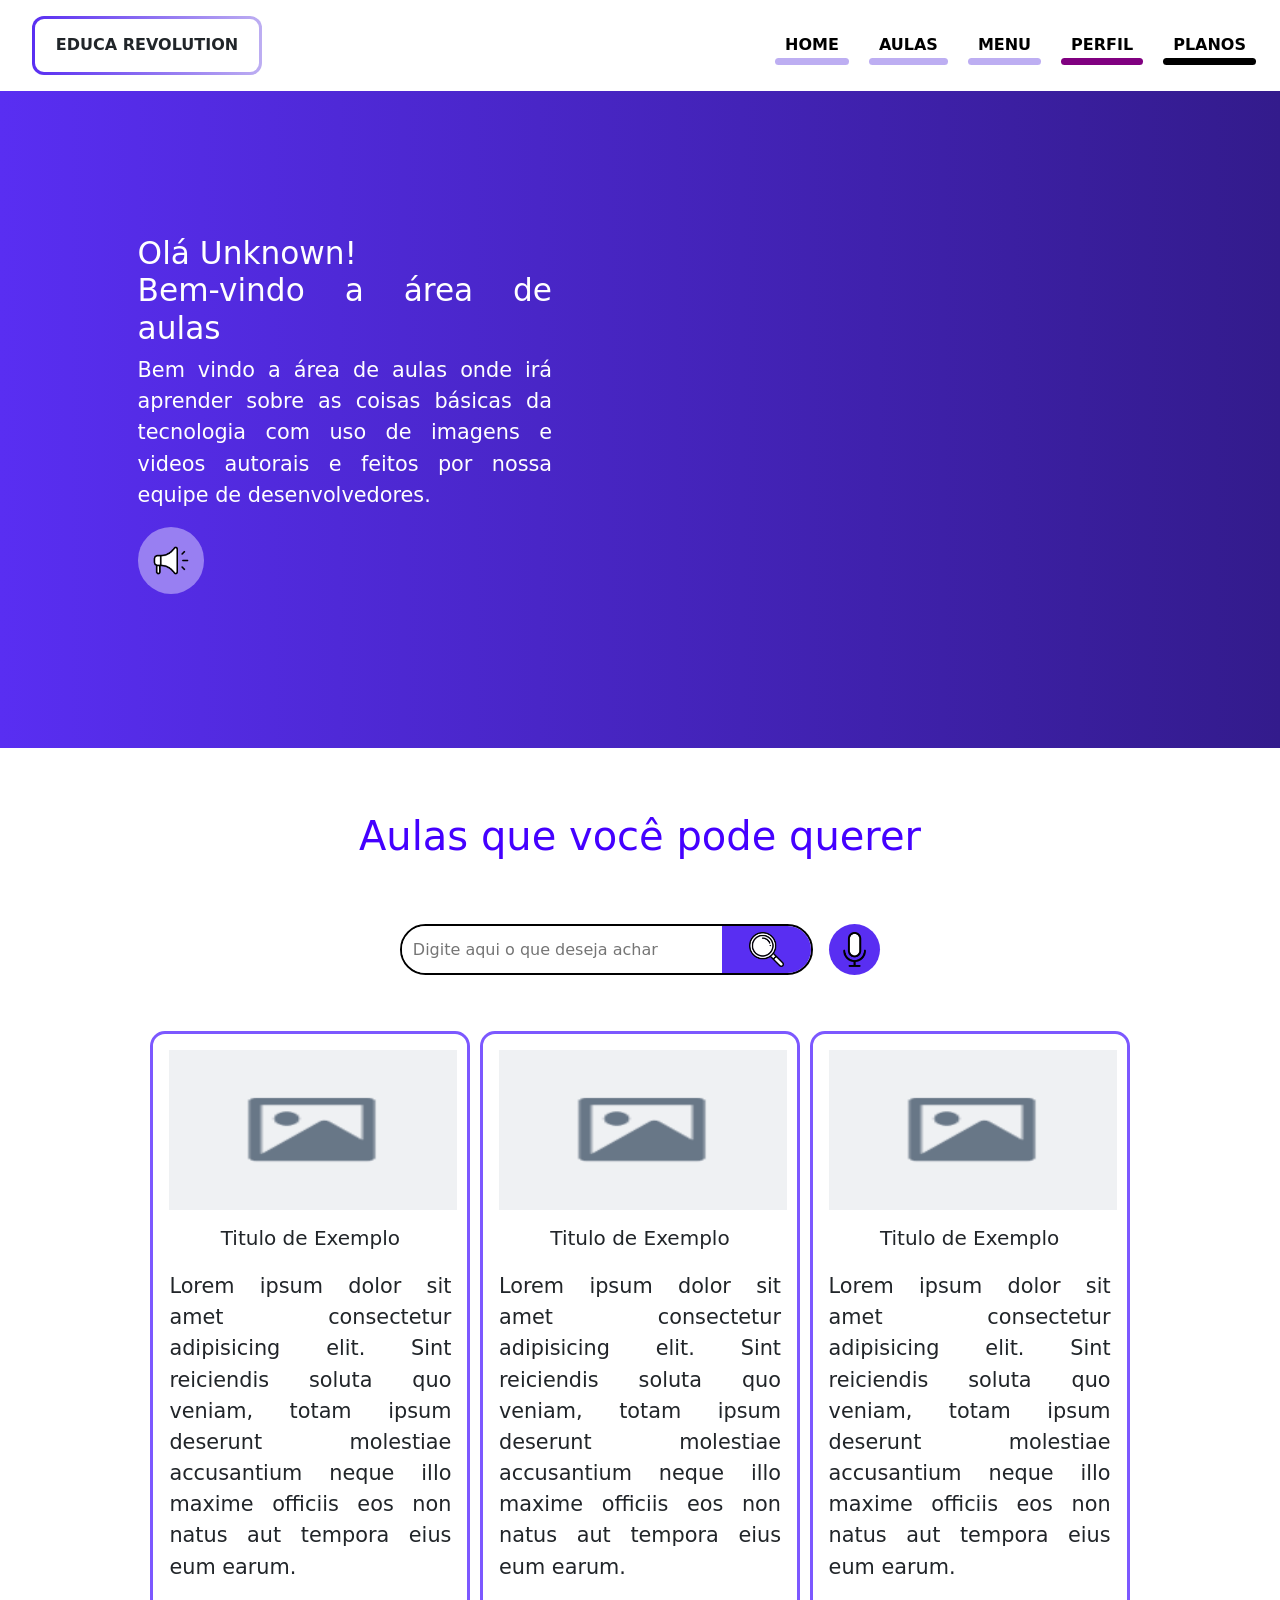
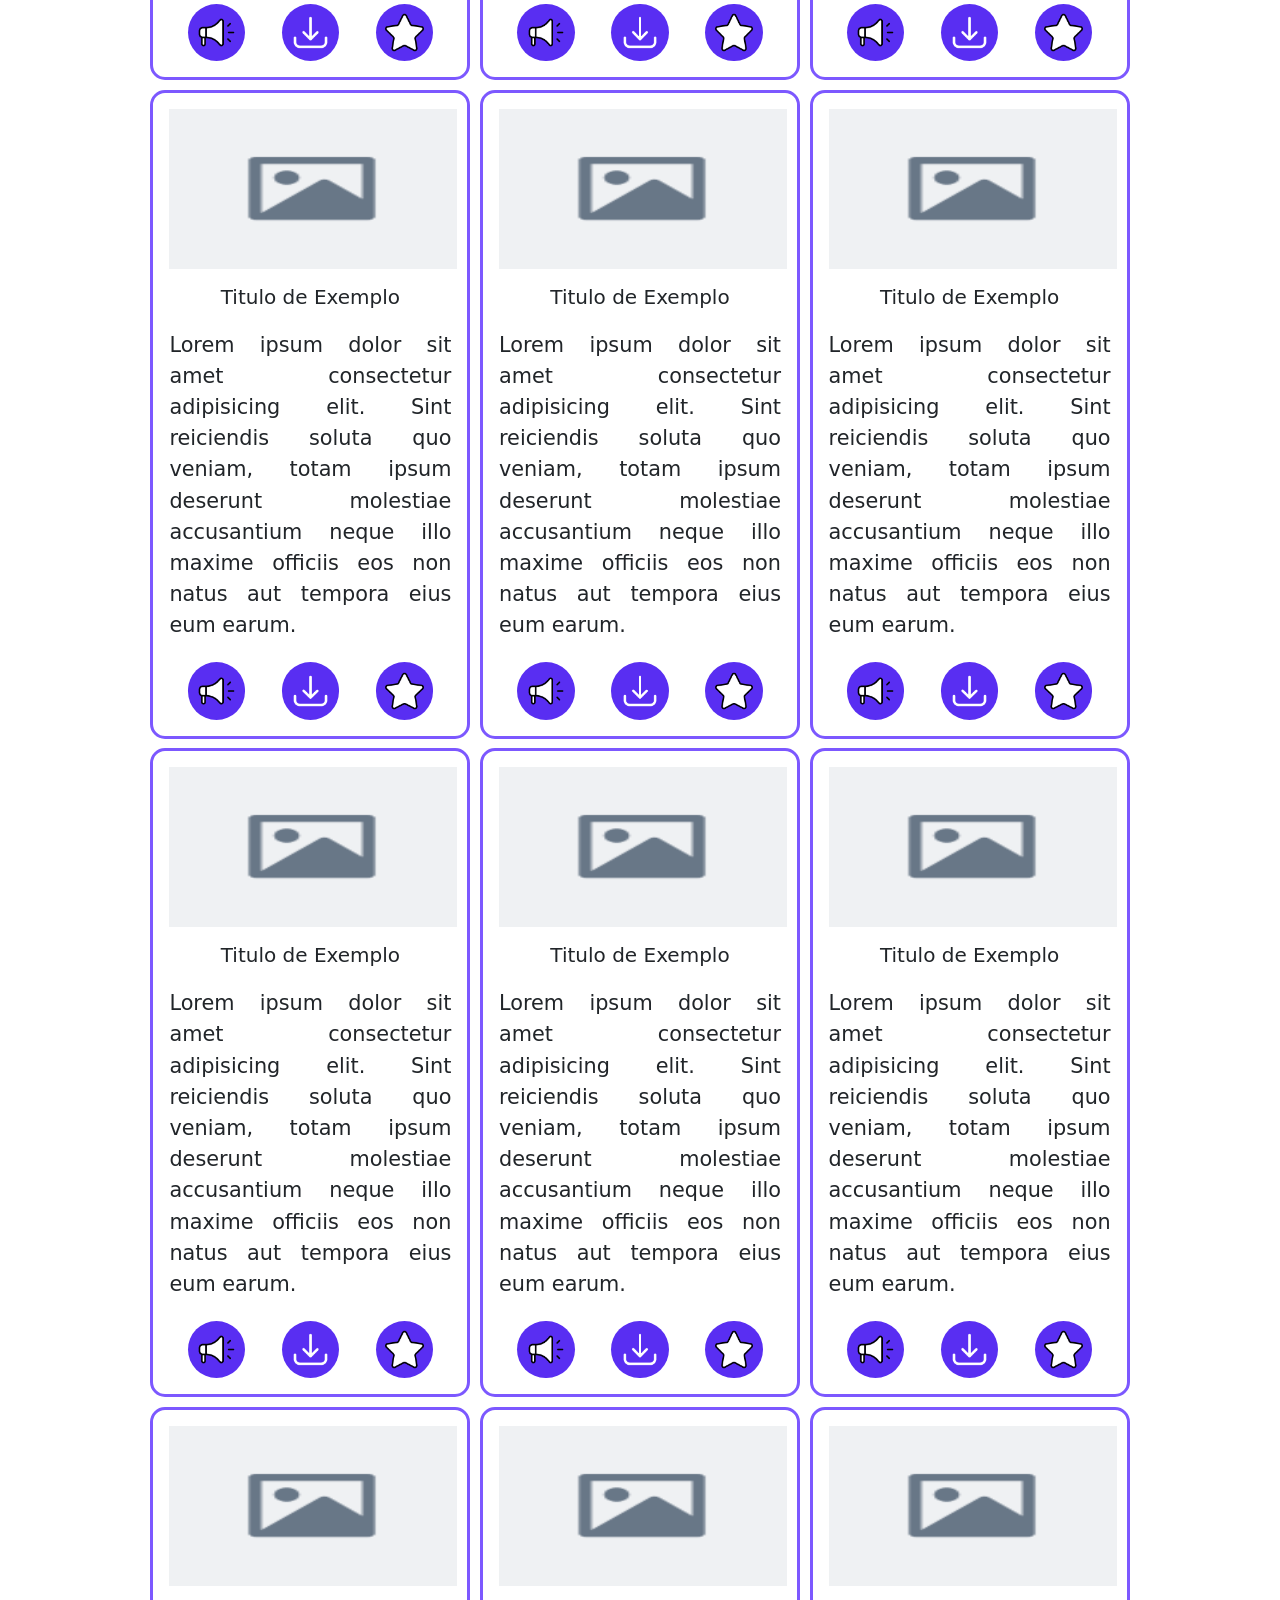
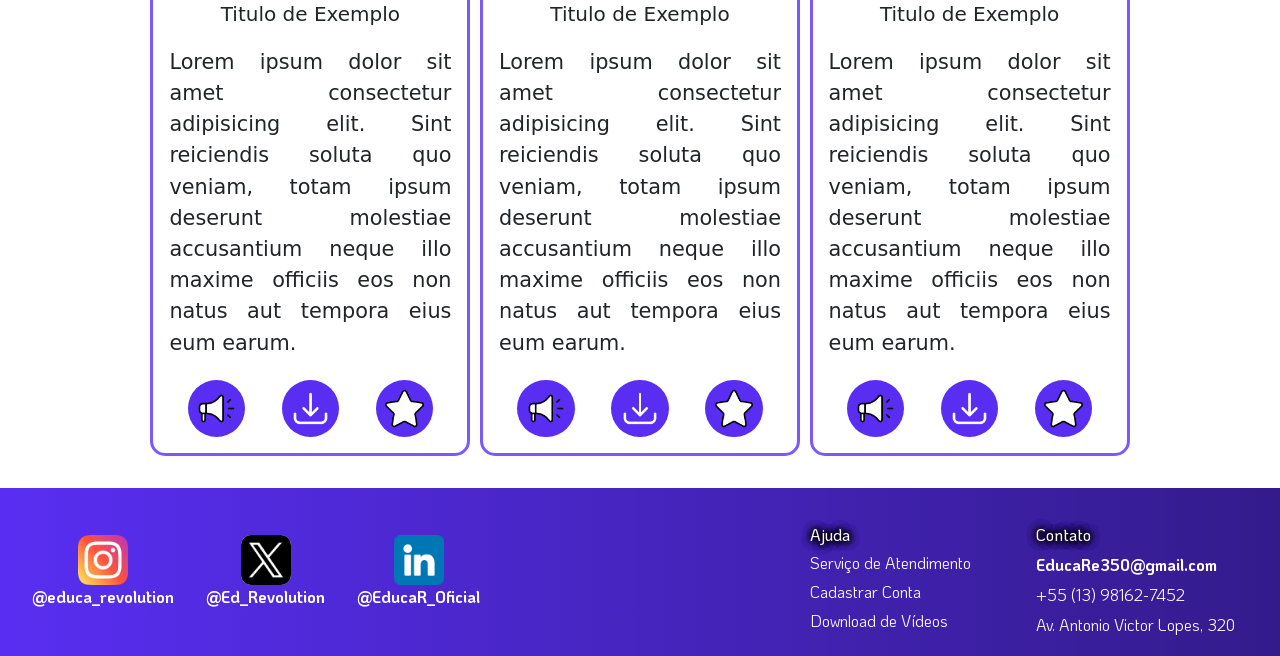
==== aulas.html @ 0fc119b5 "Add files via upload" ====
<!DOCTYPE html>
<html lang="pt-br">
<head>
    <meta charset="UTF-8">
    <meta name="viewport" content="width=device-width, initial-scale=1.0">
    <title>Aulas</title>
    <link rel="stylesheet" href="css/aulas.css">
    <link href="https://cdn.jsdelivr.net/npm/bootstrap@5.3.3/dist/css/bootstrap.min.css" rel="stylesheet" integrity="sha384-QWTKZyjpPEjISv5WaRU9OFeRpok6YctnYmDr5pNlyT2bRjXh0JMhjY6hW+ALEwIH" crossorigin="anonymous">
</head>
<body>

    <!-- barra de navegação do site -->
    <nav class="navbar">
        
        <div class="logo">
            EDUCA REVOLUTION
        </div>

        <ul class="nav-links mx-4">
            <li><a href="home.html" class="nav-item">HOME</a></li>
            <li><a href="aulas.html" class="nav-item">AULAS</a></li>
            <li><a href="menu.html" class="nav-item">MENU</a></li>
            <li><a href="perfil.html" class="nav-item special">PERFIL</a></li>
            <li><a href="premium.html" class="nav-item premium">PLANOS</a></li>
        </ul>

    </nav>
    <!-- fim -->


    <main>
        
        <article class="container">
            <div class="container__text">
                <h1>Olá <span id="user_id">Unknown!</span> <br>Bem-vindo a área de aulas</h1>
                <p>Bem vindo a área de aulas onde irá aprender sobre as coisas básicas da tecnologia com uso de imagens e videos autorais e feitos por nossa equipe de desenvolvedores. </p>
                <div class="audio-player"><img class="audio-player__image" src="imagens/megaphone-icone.png" alt=""></div>
            </div>
        </article>

        
        <h1 class="main__title">Aulas que você pode querer</h1>
        
        <div class="search-container">
            
        <div class="main__search">

            <input type="text" class="search__input" placeholder="Digite aqui o que deseja achar">
            <button class="btn__input-search"><img class="input__image" src="imagens/lupa-icone.png"></button>    
        </div>

        <button class="btn__input-talk"><img class="input__image" src="imagens/microfone-icone.png"></button>


        </div>



        <div class="aulas">
            <div class="aulas__grid">

                <img class="grid__img"src="imagens/placeholder.png">

                <h5 class="grid__title">Titulo de Exemplo</h5>

                <div class="grid__text">

                    Lorem ipsum dolor sit amet consectetur adipisicing elit. Sint reiciendis soluta quo veniam, totam ipsum deserunt molestiae accusantium neque illo maxime officiis eos non natus aut tempora eius eum earum.
                
                </div>  

                <div class="grid__buttons">
                    <a class="buttons__anchor"><img class="buttons__icon" src="imagens/megaphone-icone.png"></a>
                    <a class="buttons__anchor"><img class="buttons__icon" src="imagens/download-icon.png"></a>
                    <a class="buttons__anchor"><img class="buttons__icon"src="imagens/estrela-icone.png"></a>
                </div>

            </div>

            <div class="aulas__grid">

                <img class="grid__img"src="imagens/placeholder.png">

                <h5 class="grid__title">Titulo de Exemplo</h5>

                <div class="grid__text">

                    Lorem ipsum dolor sit amet consectetur adipisicing elit. Sint reiciendis soluta quo veniam, totam ipsum deserunt molestiae accusantium neque illo maxime officiis eos non natus aut tempora eius eum earum.
                
                </div>  

                <div class="grid__buttons">
                    <a class="buttons__anchor"><img class="buttons__icon" src="imagens/megaphone-icone.png"></a>
                    <a class="buttons__anchor"><img class="buttons__icon" src="imagens/download-icon.png"></a>
                    <a class="buttons__anchor"><img class="buttons__icon"src="imagens/estrela-icone.png"></a>
                </div>

            </div>

            <div class="aulas__grid">

                <img class="grid__img"src="imagens/placeholder.png">

                <h5 class="grid__title">Titulo de Exemplo</h5>

                <div class="grid__text">

                    Lorem ipsum dolor sit amet consectetur adipisicing elit. Sint reiciendis soluta quo veniam, totam ipsum deserunt molestiae accusantium neque illo maxime officiis eos non natus aut tempora eius eum earum.

                </div>  

                <div class="grid__buttons">
                    <a class="buttons__anchor"><img class="buttons__icon" src="imagens/megaphone-icone.png"></a>
                    <a class="buttons__anchor"><img class="buttons__icon" src="imagens/download-icon.png"></a>
                    <a class="buttons__anchor"><img class="buttons__icon"src="imagens/estrela-icone.png"></a>
                </div>

            </div>

            <div class="aulas__grid">

                <img class="grid__img"src="imagens/placeholder.png">

                <h5 class="grid__title">Titulo de Exemplo</h5>

                <div class="grid__text">

                    Lorem ipsum dolor sit amet consectetur adipisicing elit. Sint reiciendis soluta quo veniam, totam ipsum deserunt molestiae accusantium neque illo maxime officiis eos non natus aut tempora eius eum earum.

                </div>  

                <div class="grid__buttons">
                    <a class="buttons__anchor"><img class="buttons__icon" src="imagens/megaphone-icone.png"></a>
                    <a class="buttons__anchor"><img class="buttons__icon" src="imagens/download-icon.png"></a>
                    <a class="buttons__anchor"><img class="buttons__icon"src="imagens/estrela-icone.png"></a>
                </div>

            </div>

            <div class="aulas__grid">

                <img class="grid__img"src="imagens/placeholder.png">

                <h5 class="grid__title">Titulo de Exemplo</h5>

                <div class="grid__text">

                    Lorem ipsum dolor sit amet consectetur adipisicing elit. Sint reiciendis soluta quo veniam, totam ipsum deserunt molestiae accusantium neque illo maxime officiis eos non natus aut tempora eius eum earum.

                </div>  

                <div class="grid__buttons">
                    <a class="buttons__anchor"><img class="buttons__icon" src="imagens/megaphone-icone.png"></a>
                    <a class="buttons__anchor"><img class="buttons__icon" src="imagens/download-icon.png"></a>
                    <a class="buttons__anchor"><img class="buttons__icon"src="imagens/estrela-icone.png"></a>
                </div>

            </div>

            <div class="aulas__grid">

                <img class="grid__img"src="imagens/placeholder.png">

                <h5 class="grid__title">Titulo de Exemplo</h5>

                <div class="grid__text">

                    Lorem ipsum dolor sit amet consectetur adipisicing elit. Sint reiciendis soluta quo veniam, totam ipsum deserunt molestiae accusantium neque illo maxime officiis eos non natus aut tempora eius eum earum.

                </div>  

                <div class="grid__buttons">
                    <a class="buttons__anchor"><img class="buttons__icon" src="imagens/megaphone-icone.png"></a>
                    <a class="buttons__anchor"><img class="buttons__icon" src="imagens/download-icon.png"></a>
                    <a class="buttons__anchor"><img class="buttons__icon"src="imagens/estrela-icone.png"></a>
                </div>

            </div>

            <div class="aulas__grid">

                <img class="grid__img"src="imagens/placeholder.png">

                <h5 class="grid__title">Titulo de Exemplo</h5>

                <div class="grid__text">

                    Lorem ipsum dolor sit amet consectetur adipisicing elit. Sint reiciendis soluta quo veniam, totam ipsum deserunt molestiae accusantium neque illo maxime officiis eos non natus aut tempora eius eum earum.

                </div>  

                <div class="grid__buttons">
                    <a class="buttons__anchor"><img class="buttons__icon" src="imagens/megaphone-icone.png"></a>
                    <a class="buttons__anchor"><img class="buttons__icon" src="imagens/download-icon.png"></a>
                    <a class="buttons__anchor"><img class="buttons__icon"src="imagens/estrela-icone.png"></a>
                </div>

            </div>

            <div class="aulas__grid">

                <img class="grid__img"src="imagens/placeholder.png">

                <h5 class="grid__title">Titulo de Exemplo</h5>

                <div class="grid__text">

                    Lorem ipsum dolor sit amet consectetur adipisicing elit. Sint reiciendis soluta quo veniam, totam ipsum deserunt molestiae accusantium neque illo maxime officiis eos non natus aut tempora eius eum earum.
                    
                </div>  

                <div class="grid__buttons">
                    <a class="buttons__anchor"><img class="buttons__icon" src="imagens/megaphone-icone.png"></a>
                    <a class="buttons__anchor"><img class="buttons__icon" src="imagens/download-icon.png"></a>
                    <a class="buttons__anchor"><img class="buttons__icon"src="imagens/estrela-icone.png"></a>
                </div>

            </div>

            <div class="aulas__grid">

                <img class="grid__img"src="imagens/placeholder.png">

                <h5 class="grid__title">Titulo de Exemplo</h5>

                <div class="grid__text">

                    Lorem ipsum dolor sit amet consectetur adipisicing elit. Sint reiciendis soluta quo veniam, totam ipsum deserunt molestiae accusantium neque illo maxime officiis eos non natus aut tempora eius eum earum.

                </div>  

                <div class="grid__buttons">
                    <a class="buttons__anchor"><img class="buttons__icon" src="imagens/megaphone-icone.png"></a>
                    <a class="buttons__anchor"><img class="buttons__icon" src="imagens/download-icon.png"></a>
                    <a class="buttons__anchor"><img class="buttons__icon"src="imagens/estrela-icone.png"></a>
                </div>

            </div>

            <div class="aulas__grid">

                <img class="grid__img"src="imagens/placeholder.png">

                <h5 class="grid__title">Titulo de Exemplo</h5>

                <div class="grid__text">

                    Lorem ipsum dolor sit amet consectetur adipisicing elit. Sint reiciendis soluta quo veniam, totam ipsum deserunt molestiae accusantium neque illo maxime officiis eos non natus aut tempora eius eum earum.

                </div>  

                <div class="grid__buttons">
                    <a class="buttons__anchor"><img class="buttons__icon" src="imagens/megaphone-icone.png"></a>
                    <a class="buttons__anchor"><img class="buttons__icon" src="imagens/download-icon.png"></a>
                    <a class="buttons__anchor"><img class="buttons__icon"src="imagens/estrela-icone.png"></a>
                </div>

            </div>

            <div class="aulas__grid">

                <img class="grid__img"src="imagens/placeholder.png">

                <h5 class="grid__title">Titulo de Exemplo</h5>

                <div class="grid__text">

                    Lorem ipsum dolor sit amet consectetur adipisicing elit. Sint reiciendis soluta quo veniam, totam ipsum deserunt molestiae accusantium neque illo maxime officiis eos non natus aut tempora eius eum earum.

                </div>  

                <div class="grid__buttons">
                    <a class="buttons__anchor"><img class="buttons__icon" src="imagens/megaphone-icone.png"></a>
                    <a class="buttons__anchor"><img class="buttons__icon" src="imagens/download-icon.png"></a>
                    <a class="buttons__anchor"><img class="buttons__icon"src="imagens/estrela-icone.png"></a>
                </div>

            </div>

            <div class="aulas__grid">
                <img class="grid__img"src="imagens/placeholder.png">
                
                <h5 class="grid__title">Titulo de Exemplo</h5>

                <div class="grid__text">

                    Lorem ipsum dolor sit amet consectetur adipisicing elit. Sint reiciendis soluta quo veniam, totam ipsum deserunt molestiae accusantium neque illo maxime officiis eos non natus aut tempora eius eum earum.

                </div>  

                <div class="grid__buttons">
                    <a class="buttons__anchor"><img class="buttons__icon" src="imagens/megaphone-icone.png"></a>
                    <a class="buttons__anchor"><img class="buttons__icon" src="imagens/download-icon.png"></a>
                    <a class="buttons__anchor"><img class="buttons__icon"src="imagens/estrela-icone.png"></a>
                </div>

            </div>

        </div>


    </main>




    <!-- Rodape -->
    <footer class="text-white"> <!-- Caixa Roxa - Container -->


        <address class="m-0"> <!-- Tag para endereços e contatos, usada para enquadramento -->
        
        <div class="d-flex flex-row">

            <!-- Icone do instagram -->
            <div class="d-flex align-items-center flex-column alignment-icons">

                <a href="#" class="d-flex align-items-center flex-column link-icons">
                <img class="icon" src="imagens/instagram-icone.png">   
                <p class="text-white fw-bold" style="font-size: 1,23em;">@educa_revolution</p>
                </a>

            </div>

            <!-- Icone do Twitter -->
            <div class="d-flex align-items-center flex-column alignment-icons">

                <a href="#" class="d-flex align-items-center flex-column link-icons">
                    <img class="icon x" src="imagens/twitter-icone.png">
                    <p class="text-white fw-bold" style="font-size: 1,23rem;">@Ed_Revolution</p>
                </a>

            </div>

            <!-- Icone do LinkedIn -->
            <div class="d-flex align-items-center flex-column alignment-icons">
                <a href="#" class="d-flex align-items-center flex-column link-icons">

                    <img class="icon" src="imagens/linkedin-icone.png">
                    <p class="text-white fw-bold" style="font-size: 1,23rem;">@EducaR_Oficial</p>

                </a>
            </div>

        </div>

        <!-- Eleentos da direita -->
        <div class="d-flex flex-row">
            
            <!--Sessão Ajuda-->
            <div class="d-flex flex-column alignment text-nowrap">
                <p style="margin: 1.5%;" class="text-outline text-white">Ajuda</p>
                <a style="margin: 1.5%;" class="link" href="#">Serviço de Atendimento</a>
                <a style="margin: 1.5%;" class="link" href="#">Cadastrar Conta</a>
                <a style="margin: 1.5%;" class="link" href="#">Download de Vídeos</a>
            </div>

            <!-- Sessão Contato -->
            <div class="d-flex flex-column alignment text-nowrap">
                <p style="margin: 1.5%;" class="text-outline text-white">Contato</p>
                <p style="margin: 1.5%;" class="fw-bold">EducaRe350@gmail.com</p>
                <p style="margin: 1.5%;">+55 (13) 98162-7452</p>
                <p style="margin: 1.5%;">Av. Antonio Victor Lopes, 320</p>
            </div>

        </div>


    </address>
    
</footer>
    <script src="https://cdn.jsdelivr.net/npm/bootstrap@5.3.3/dist/js/bootstrap.bundle.min.js" integrity="sha384-YvpcrYf0tY3lHB60NNkmXc5s9fDVZLESaAA55NDzOxhy9GkcIdslK1eN7N6jIeHz" crossorigin="anonymous"></script>
</body>
</html>
---- css/aulas.css ----
@import url('https://fonts.googleapis.com/css2?family=KoHo:ital,wght@0,200;0,300;0,400;0,500;0,600;0,700;1,200;1,300;1,400;1,500;1,600;1,700&display=swap');

/*Fonte KoHo*/
*{
    padding: 0;
    margin: 0;
}

html{
    font-size:16px;
    margin:0;
    padding: 0;
    box-sizing: border-box;
}

/* styles.css */
body {
    font-family: "KoHo";
}

/*organização da NavBar*/
.navbar {
    background-color: white;
}

/*Estrutrura/cor da logo*/
.logo {
    margin: 0.5rem 2rem;
    font-weight: bold;
    padding: 0.9rem 1.3rem;
    border: 3px solid transparent;
    border-radius: 12px;
    background: linear-gradient(white, white) padding-box, linear-gradient(to right, #592EF2, #BDAEF2) border-box;
    position: relative;
    overflow: hidden;
    transition: color 0.3s;
}

/*animação da logo*/
.logo::before {
    content: '';
    position: absolute;
    top: 0;
    left: 0;
    width: 100%;
    height: 100%;
    background-color: purple;
    z-index: -1;
    transition: transform 0.3s ease-in-out;
    transform-origin: left;
}

/*sensor de houver*/
.logo:hover {
    color: white;
    background: linear-gradient(#592EF2, #9D85F2) padding-box
}

/*Animação/estrutura dos traços em baixo das opções*/
.nav-links {
    list-style: none;
    display: flex;
    gap: 20px;
    margin: 0;
    padding: 0;
}

.nav-item {
    text-decoration: none;
    color: black;
    font-weight: bold;
    padding: 6px 10px;
    border-radius: 10px;
    position: relative;
}

.nav-item::after {
    content: '';
    display: block;
    width: 100%;
    height: 7px;
    border-radius: 5px;
    background-color: #BDAEF2;
    position: absolute;
    bottom: -5px;
    left: 0;
    transition: bottom 0.3s, background-color 0.3s;
}

.nav-item:hover::after {
    bottom: 0;
    background-color: purple;
}

/*Deixa roxo Quando o houver é passado por cima*/
.nav-item.special::after {
    background-color: purple;
}

/*PREMIUM*/
.nav-item.premium::after {
    background-color: black;
}

.nav-item.active {
    color: white;
}

.nav-placeholder{
    display:flex;
    padding: 0 2em;
    width: auto;
    min-height: 7em;
    align-items: center;
    justify-content: space-between;
}

main{
    width: 100%;
    margin:auto;
}

.container{
    min-width: 100%;
    background: linear-gradient(to right, #592EF2, #331B8C);
    color: white;
    padding: 16vh;
}

.container__text{
    text-align: justify;
    margin: 0 10%;
    width: 33%;
    font-size: 1.3rem;
}


.container__text h1{
    width: 100%;
    font-size: 1.5em;
}

.audio-player{
    display: flex;
    justify-content: center;
    align-items: center;
    width: 4rem;
    height: 4rem;
    margin: 0.5em 0;
    padding: 1.6em 1.6em;
    border-radius: 1000px;
    background-color: #987FF2;
}

.audio-player__image{
    width: 2.4rem;
    height: auto;
}


.search-container{
    display: flex;
    justify-content: center;
    align-items: center;
    width: 90%;
    margin: 2.5rem auto;
}

.main__search{
    display: flex;
    justify-content: space-between;
    min-width: 21em;
    max-width: 36em;
    border: 2px solid black;
    border-radius: 100px;
}

.search__input{
    width: 20rem;
    padding: 0.7rem;
    border-radius: 100px;
    text-wrap: nowrap;
    border:0;
}

.search__input:active, .search__input:focus, .search__input:hover, .search__input:empty{
    border: none;
    outline: none;
}

.btn__input-search{
    background-color: #592EF2;
    border: 0;
    border-radius: 0 100px 100px 0;
    padding: 0.3rem 1.7rem;
    color: white;
}

.btn__input-talk{
    background-color: #592EF2;
    border: 0;
    border-radius: 100px;
    padding: 0.5rem;
    margin-left: 1rem;
    color: white;
}

.input__image{
    width:2.2rem;
    height: auto;
}

.main__title{
    text-align: center;
    width: 80%;
    margin: 4rem auto;
    color: #4400ff;

}

.aulas{
    margin: 1em auto;
    width: 80%;
    display: grid;
    grid-template-columns: repeat(3, 0.20fr);
    gap:0.6rem;
    justify-content: center;
    text-align: center;
    padding:1em 0;
}

.aulas__grid{
    border:#7c58ff solid 3.5px;
    border-radius: 15px;
    width:20rem;
    background-color: rgb(255, 255, 255);
    padding: 1em;
    text-align: center;
    /* border:2px red solid; */
}

.grid__img{
    width: 18em;
    max-height: 10em;
}

.grid__title{
    margin:0.8em 0 0;
}

.grid__text{
    margin:1em 0;
    text-align: justify;
    font-size: 1.3rem;
}

.grid__buttons{
    display: flex;
    justify-content: space-around;
}

.buttons__anchor{
    display: flex;
    justify-content: center;
    align-items: center;
    padding: 0.6rem;
    border-radius: 100px;
    background-color: #592EF2;
}

.buttons__icon{
    color: white;
    width: 2.4rem;
}



/* footer */



/*Caixa roxa que engloba os elementos*/
footer { 
    font-family: "KoHo";
    width: auto;
    background: linear-gradient(to right, #592EF2, #331B8C);
    color: white;

}

/*Elemento filho do footer, serve para alinhamento*/
address{
    display:flex;
    align-items: center;
    justify-content: space-between;
    flex-direction: row;
    padding: 1rem;
}

/*alinhamento individual dos ícones*/
.icon{
    width:3.125rem;
    height:3.125rem;
}

/*Sombra do "ajuda" e "Contato" à direita do footer*/
.text-outline{
    font-family: "KoHo";
    font-weight: 500;
    text-shadow: 
        0em 0em 0.5em black,
        -0em 0em 0.5em black,
        0em -0em 0.5em black,
        -0em -0em 0.5em black,
        0 0 0.5em black;
}

/*Função link dos elementos embaixo do "Ajuda"*/
.link{
    text-decoration: none;
    color:white;
}

/*Faz mudar a cor dos links do "Ajuda"*/
.link:hover{
    text-decoration: underline;
    color: rgb(224, 190, 255);
}

/*Tira a underline dos icones das nossas redes*/
.link-icons{
    text-decoration: none;
}

/*Faz aparecer a underline*/
.link-icons:hover{
    text-decoration: underline;
    color: white;
}

/*Fundo branco e arredondamento do icone do Twitter (fundo transparente, o X fica roxo)*/
.x{
    background-color: white; 
    border-radius: 20%;
}
/*Alinhamento dos elementos da direita*/
.alignment{
    padding-top: 1em;
    padding-inline: 2em;
}

/*Alinhamento dos ícones à esquerda (ícones)*/
.alignment-icons{
    padding-top: 1em;
    padding-inline: 1em;
}

/*
##############################################
############### MEDIA QUERIES ################
##############################################
*/

@media screen and (min-width: 1400px){
    html{
        font-size:18px;
    }

    .aulas__grid{
        border:#7c58ff solid 3.5px;
        border-radius: 15px;
        width:23rem;
        background-color: rgb(255, 255, 255);
        padding: 1em;
        text-align: center;
        /* border:2px red solid; */
    }
}

@media screen and (max-width: 1040px){
    html{
        font-size:14px;
    }

    address{
        display:flex;
        align-items: center;
        justify-content: space-between;
        flex-direction: column;
        padding: 1rem;
    }
}

@media screen and (max-width: 950px){
    html{
        font-size:17px;
    }

    .aulas{
        margin: 1em auto;
        width: 80%;
        display: grid;
        grid-template-columns: repeat(2, 0.20fr);
        gap:0.6rem;
        justify-content: center;
        text-align: center;
        padding:1em 0;
    }

}

@media screen and (max-width: 800px){
    html{
        font-size:16px;
    }


    
    .aulas{
        margin: 1em auto;
        width: 80%;
        display: grid;
        grid-template-columns: repeat(1, 0.20fr);
        gap:0.6rem;
        justify-content: center;
        text-align: center;
        padding:1em 0;
    }
    
    .grid__text{
        margin:1em 0;
        text-align: justify;
        font-size: 1.4rem;
    }
    

}

@media screen and (max-width: 560px){
    html{
        font-size:12px;
    }


}
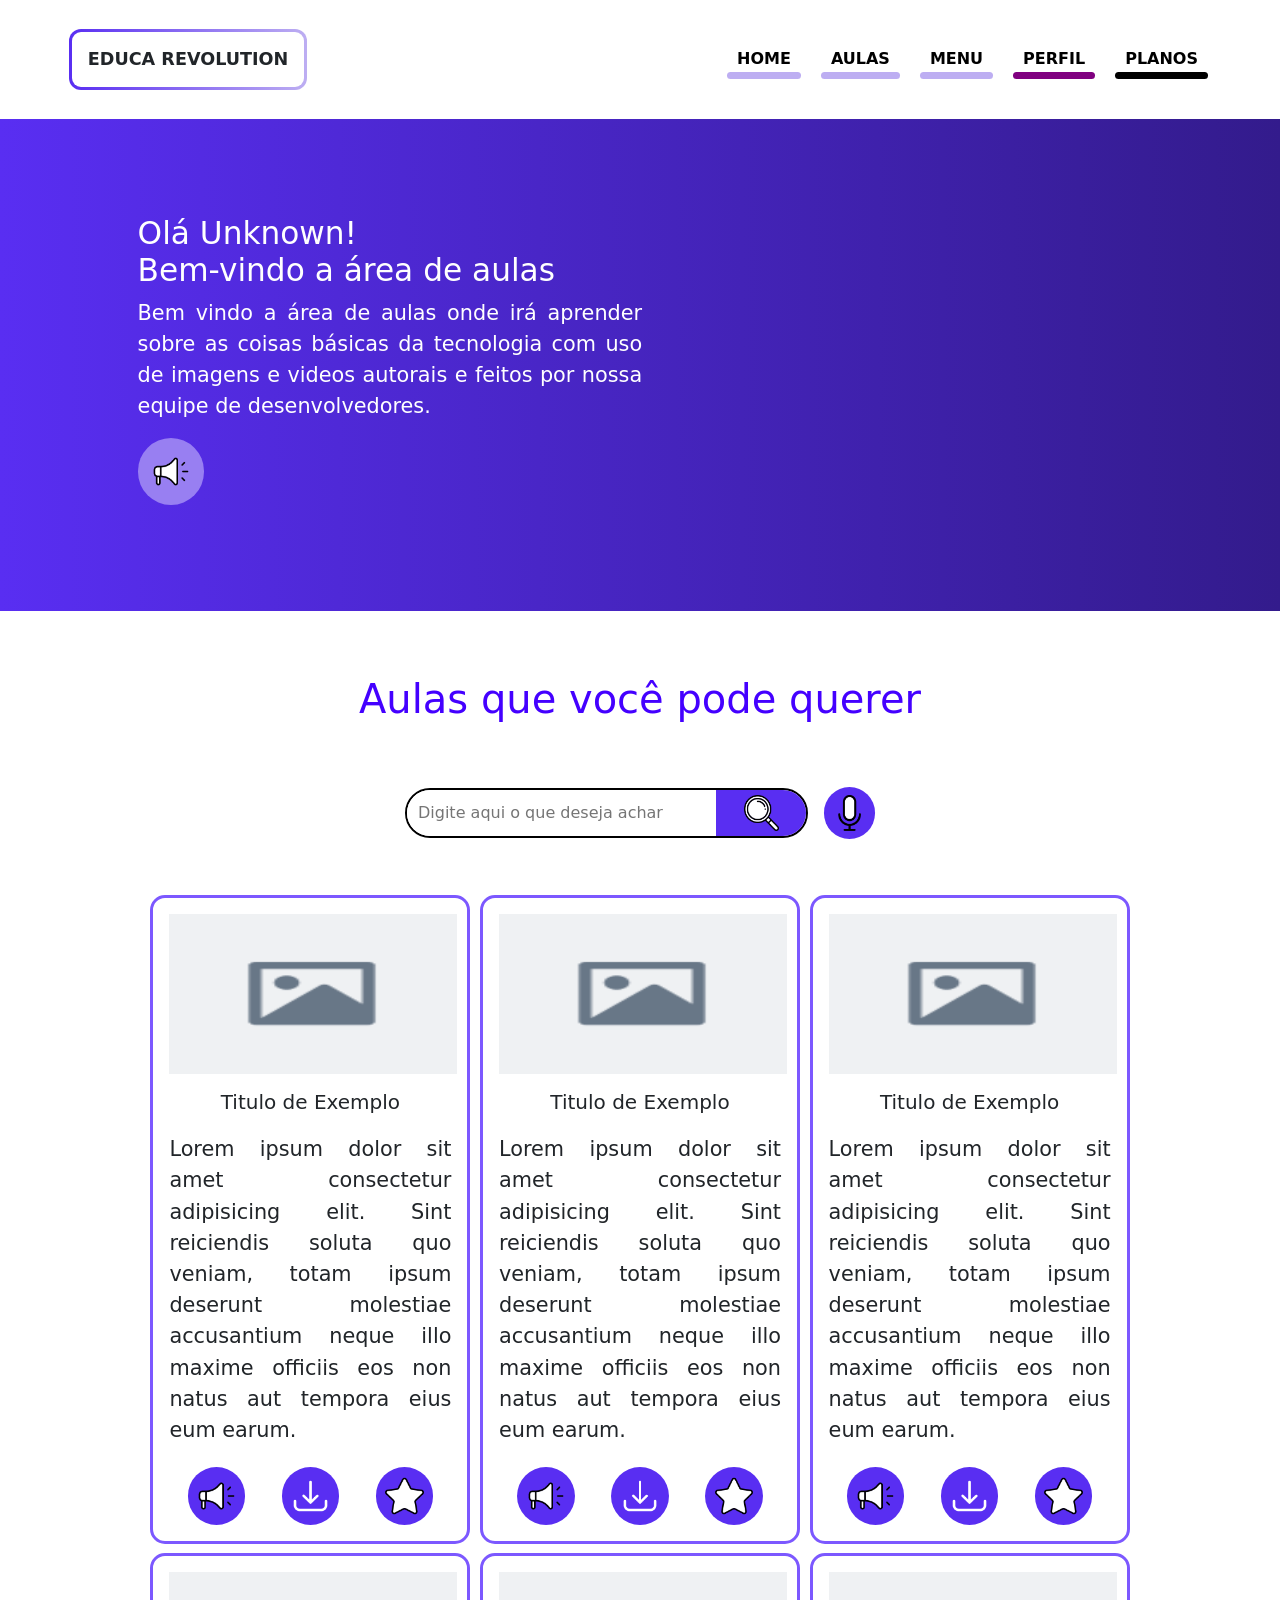
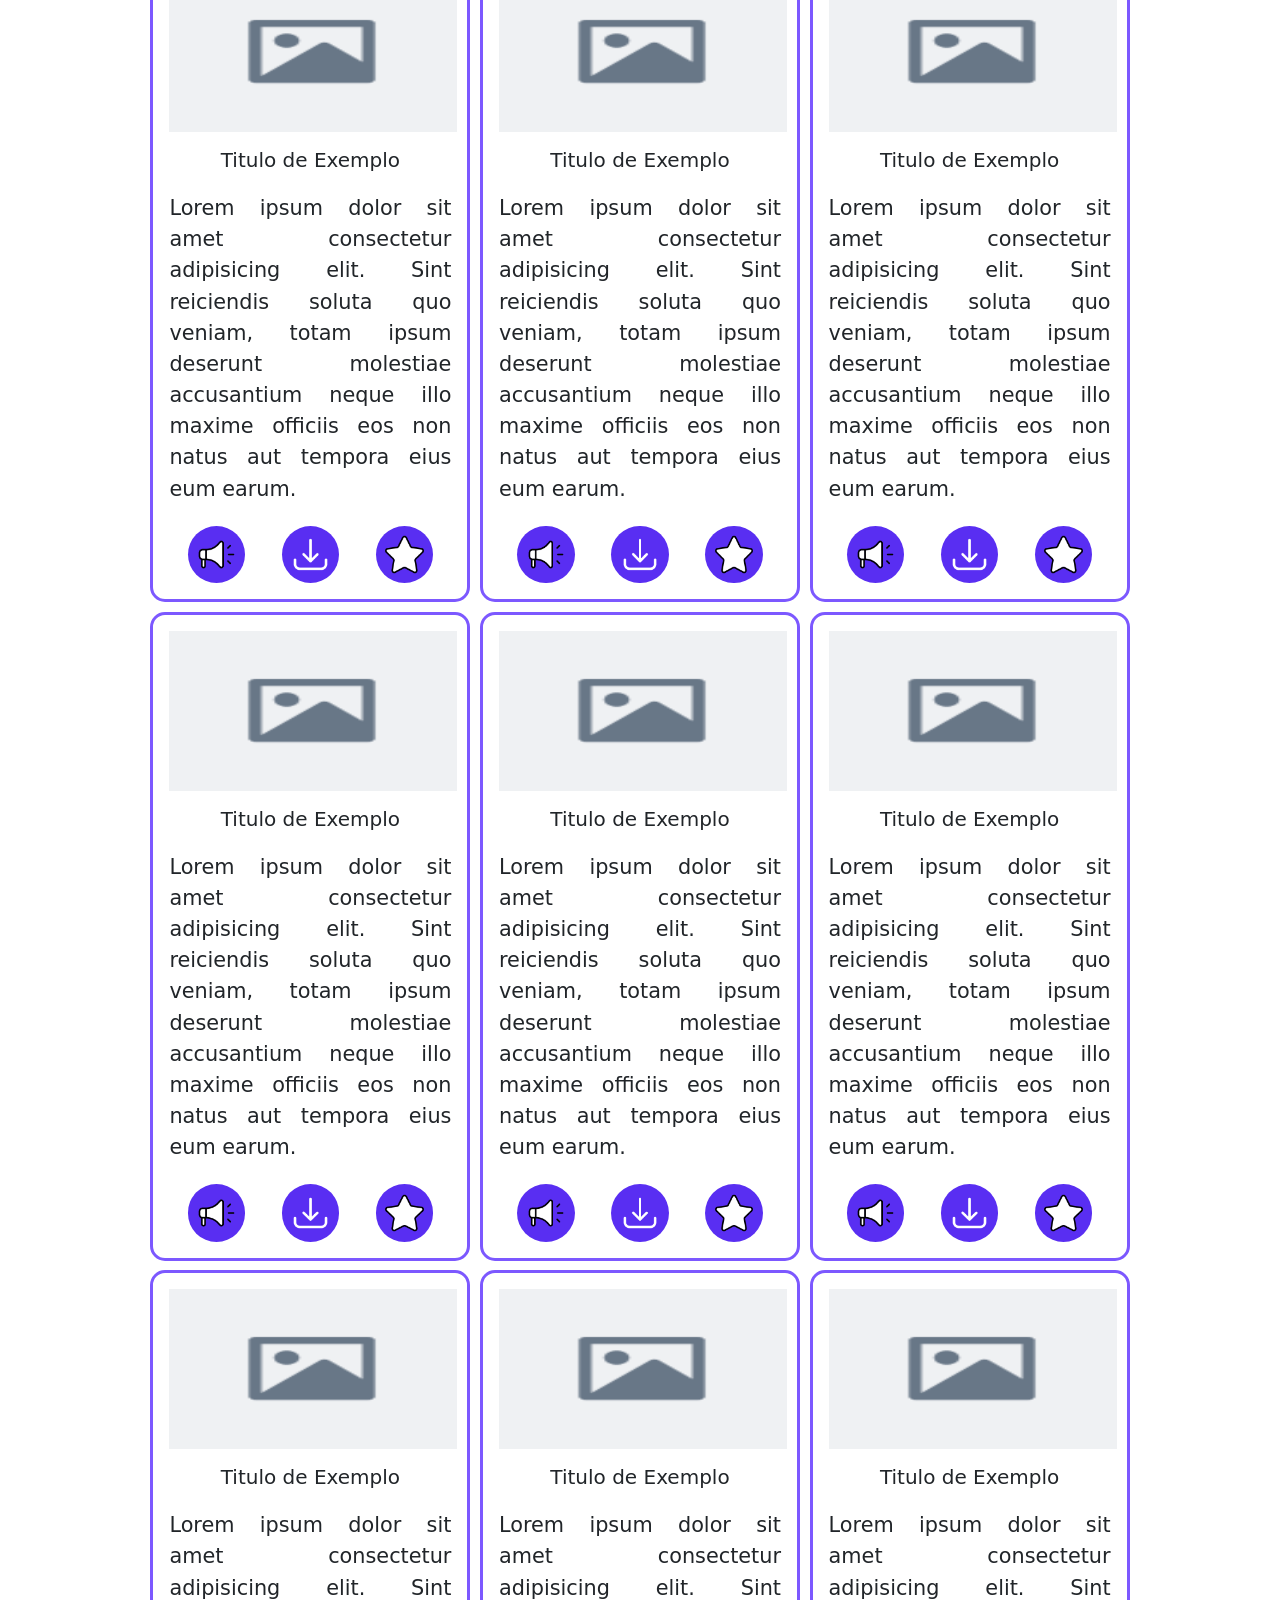
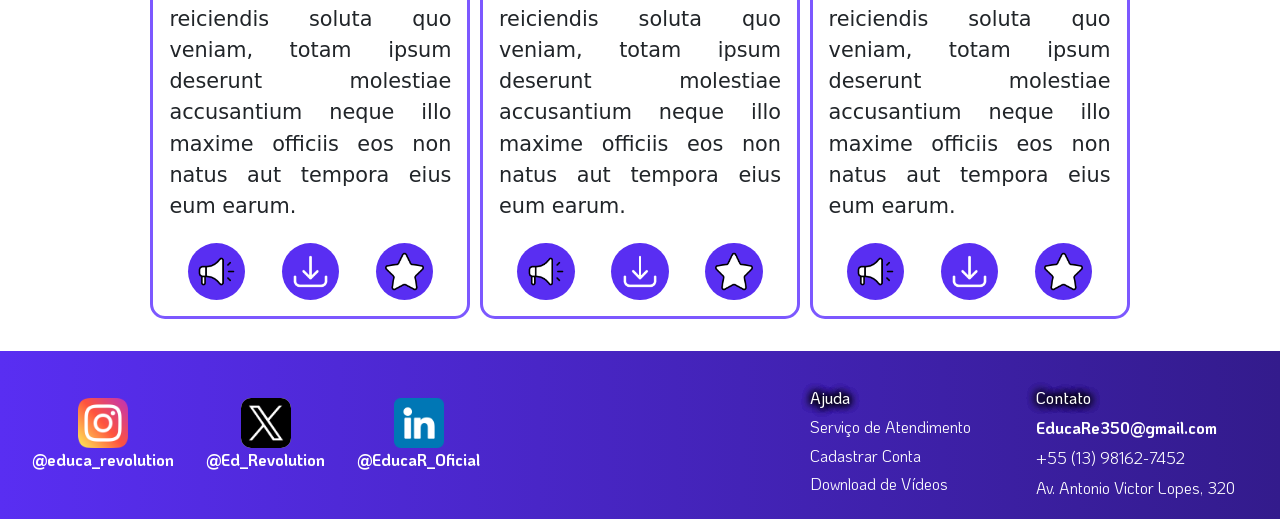
==== commit 707b8c1d: "Add files via upload" ====
--- a/aulas.html
+++ b/aulas.html
@@ -10,18 +10,20 @@
 <body>
 
     <!-- barra de navegação do site -->
-    <nav class="navbar">
-        
+    <nav class="navbar px-5 ">
+
         <div class="logo">
             EDUCA REVOLUTION
         </div>
 
         <ul class="nav-links mx-4">
+
             <li><a href="home.html" class="nav-item">HOME</a></li>
             <li><a href="aulas.html" class="nav-item">AULAS</a></li>
             <li><a href="menu.html" class="nav-item">MENU</a></li>
             <li><a href="perfil.html" class="nav-item special">PERFIL</a></li>
             <li><a href="premium.html" class="nav-item premium">PLANOS</a></li>
+
         </ul>
 
     </nav>
--- a/css/aulas.css
+++ b/css/aulas.css
@@ -20,24 +20,28 @@
 
 /*organização da NavBar*/
 .navbar {
+    display: flex;
+    justify-content: space-between;
+    align-items: center;
     background-color: white;
-}
-
-/*Estrutrura/cor da logo*/
-.logo {
-    margin: 0.5rem 2rem;
+  }
+  
+  /*Estrutrura/cor da logo*/
+  .logo {
     font-weight: bold;
-    padding: 0.9rem 1.3rem;
+    padding: 0.9rem 1rem;
+    margin: 1.3rem;
+    font-size: 1.1rem;
     border: 3px solid transparent;
     border-radius: 12px;
     background: linear-gradient(white, white) padding-box, linear-gradient(to right, #592EF2, #BDAEF2) border-box;
     position: relative;
     overflow: hidden;
     transition: color 0.3s;
-}
-
-/*animação da logo*/
-.logo::before {
+  }
+  
+  /*animação da logo*/
+  .logo::before {
     content: '';
     position: absolute;
     top: 0;
@@ -48,33 +52,33 @@
     z-index: -1;
     transition: transform 0.3s ease-in-out;
     transform-origin: left;
-}
-
-/*sensor de houver*/
-.logo:hover {
+  }
+  
+  /*sensor de houver*/
+  .logo:hover {
     color: white;
     background: linear-gradient(#592EF2, #9D85F2) padding-box
-}
-
-/*Animação/estrutura dos traços em baixo das opções*/
-.nav-links {
+  }
+  
+  /*Animação/estrutura dos traços em baixo das opções*/
+  .nav-links {
     list-style: none;
     display: flex;
     gap: 20px;
     margin: 0;
     padding: 0;
-}
-
-.nav-item {
+  }
+  
+  .nav-item {
     text-decoration: none;
     color: black;
     font-weight: bold;
     padding: 6px 10px;
     border-radius: 10px;
     position: relative;
-}
-
-.nav-item::after {
+  }
+  
+  .nav-item::after {
     content: '';
     display: block;
     width: 100%;
@@ -85,35 +89,26 @@
     bottom: -5px;
     left: 0;
     transition: bottom 0.3s, background-color 0.3s;
-}
-
-.nav-item:hover::after {
+  }
+  
+  .nav-item:hover::after {
     bottom: 0;
     background-color: purple;
-}
-
-/*Deixa roxo Quando o houver é passado por cima*/
-.nav-item.special::after {
+  }
+  
+  /*Deixa roxo Quando o houver é passado por cima*/
+  .nav-item.special::after {
     background-color: purple;
-}
-
-/*PREMIUM*/
-.nav-item.premium::after {
+  }
+  
+  /*PREMIUM*/
+  .nav-item.premium::after {
     background-color: black;
-}
-
-.nav-item.active {
-    color: white;
-}
-
-.nav-placeholder{
-    display:flex;
-    padding: 0 2em;
-    width: auto;
-    min-height: 7em;
-    align-items: center;
-    justify-content: space-between;
-}
+  }
+  
+  .nav-item.active {
+    color: white;
+  }
 
 main{
     width: 100%;
@@ -124,16 +119,17 @@
     min-width: 100%;
     background: linear-gradient(to right, #592EF2, #331B8C);
     color: white;
-    padding: 16vh;
+    padding: 6rem;
 }
 
 .container__text{
     text-align: justify;
     margin: 0 10%;
-    width: 33%;
+    width: 50%;
+    min-width: 260px;
+    max-width: 504.562px;
     font-size: 1.3rem;
 }
-
 
 .container__text h1{
     width: 100%;
@@ -169,8 +165,9 @@
 .main__search{
     display: flex;
     justify-content: space-between;
-    min-width: 21em;
-    max-width: 36em;
+    width: 35%;
+    min-width: 22rem;
+    max-width: 36rem;
     border: 2px solid black;
     border-radius: 100px;
 }
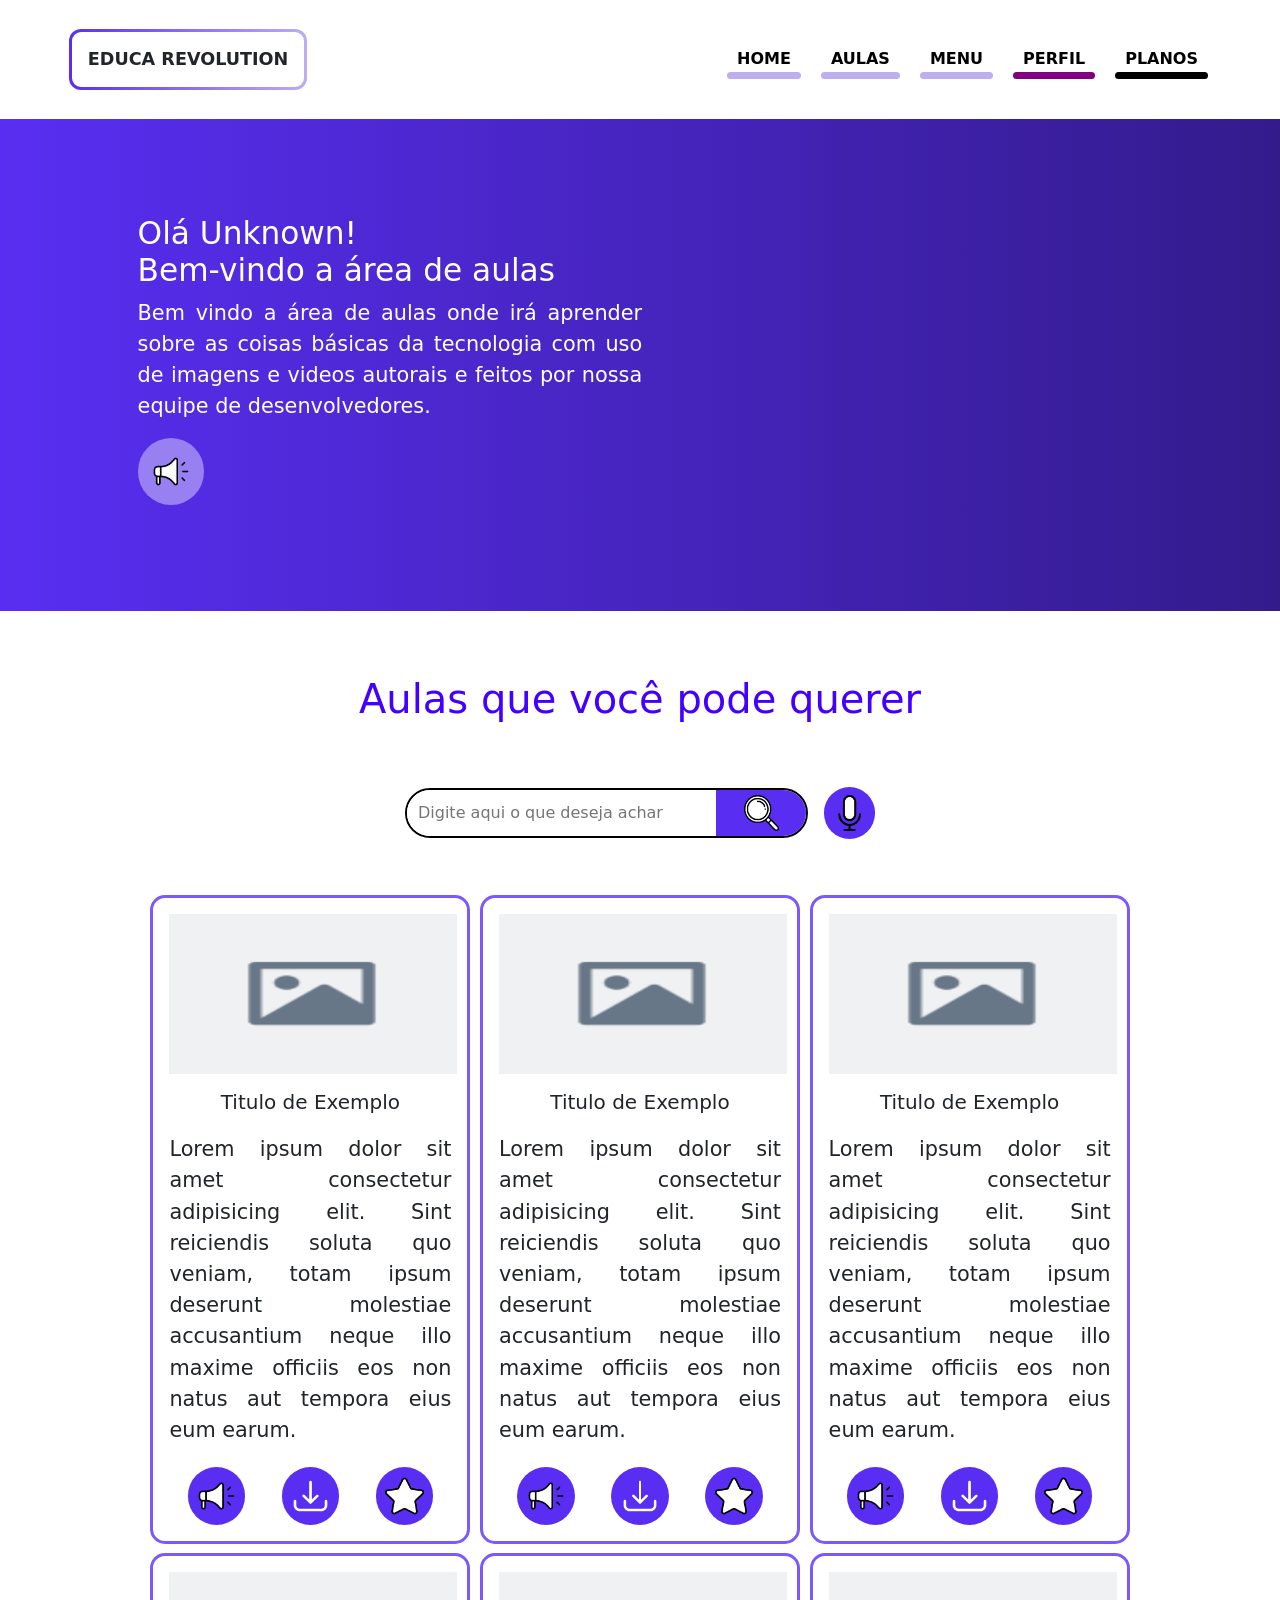
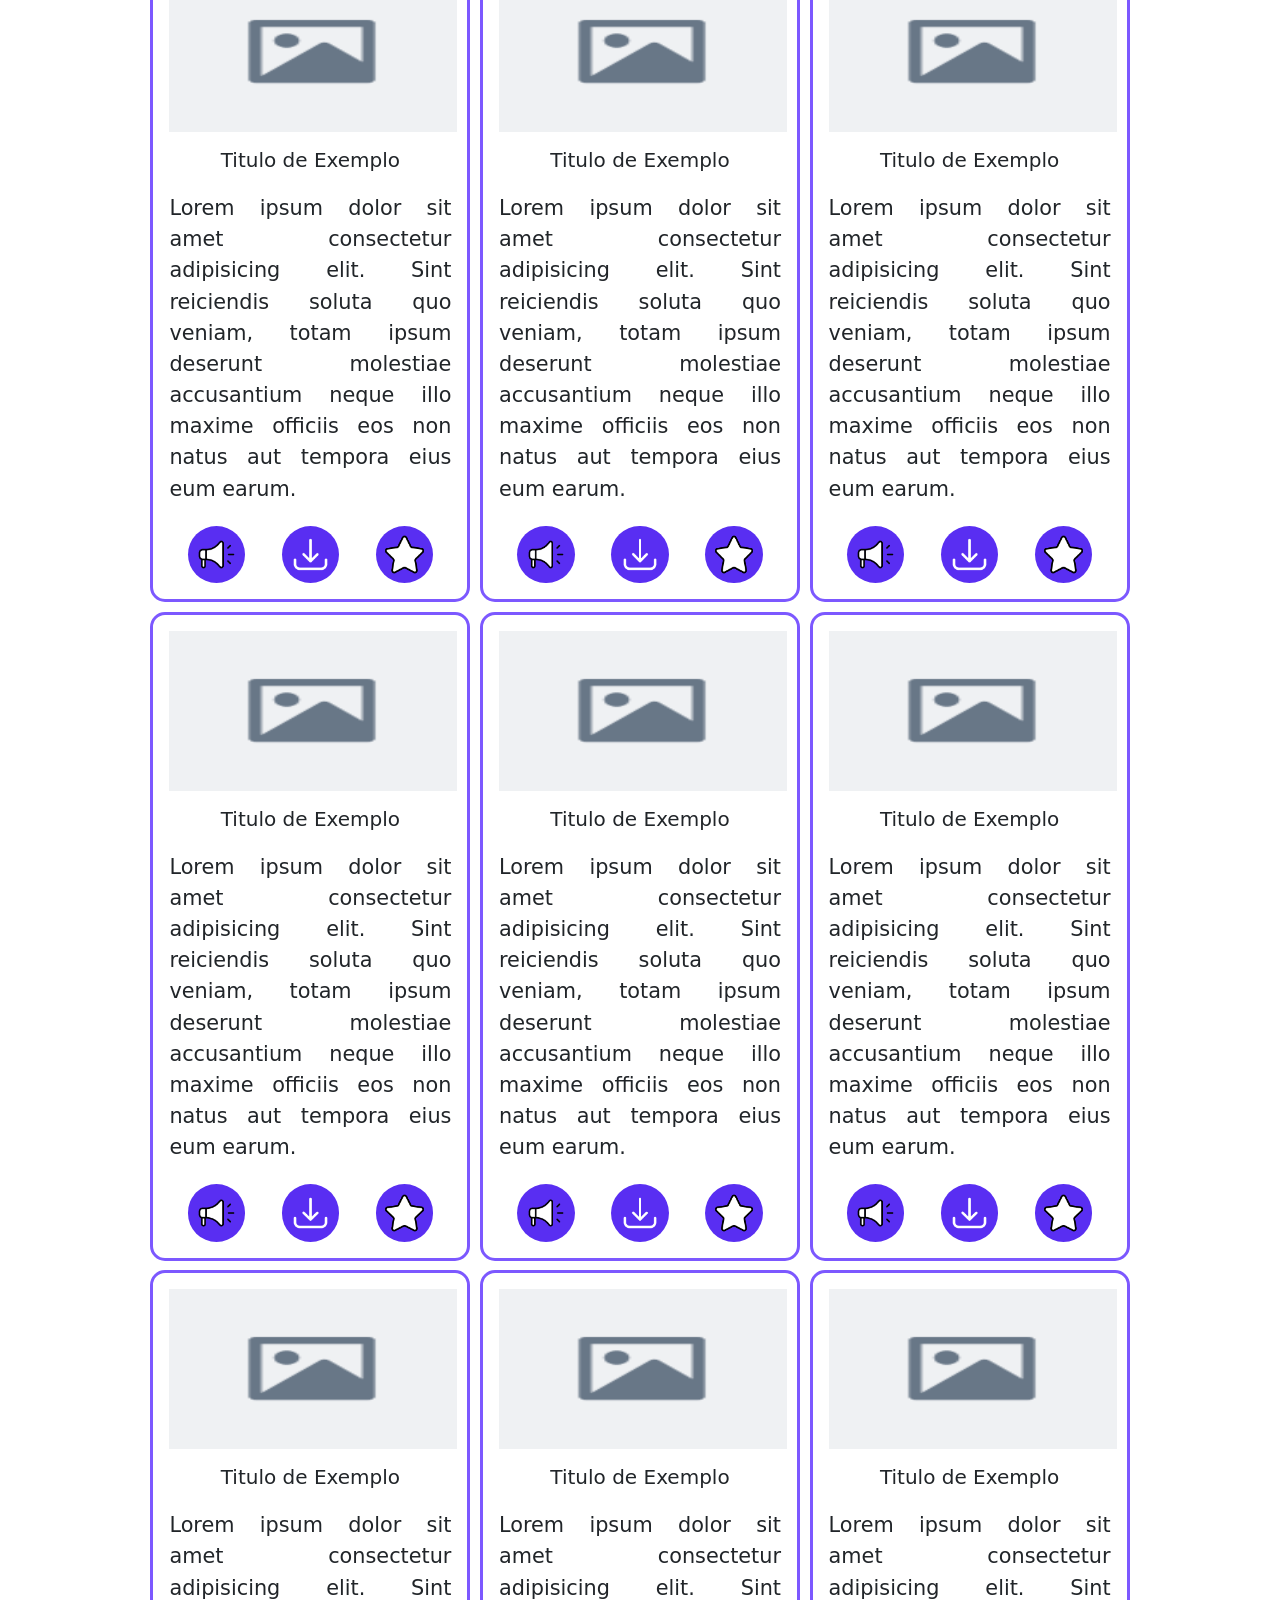
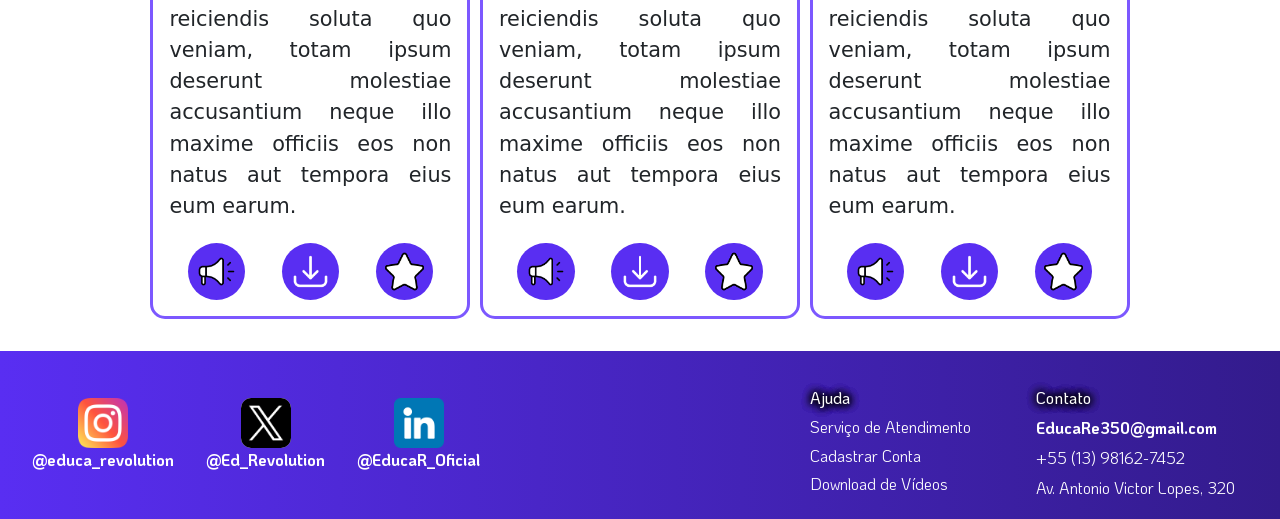
==== commit c374a91b: "Add files via upload responsividade de navbar incompleta na aba HOME, terminar com urgência" ====
--- a/aulas.html
+++ b/aulas.html
@@ -36,7 +36,7 @@
             <div class="container__text">
                 <h1>Olá <span id="user_id">Unknown!</span> <br>Bem-vindo a área de aulas</h1>
                 <p>Bem vindo a área de aulas onde irá aprender sobre as coisas básicas da tecnologia com uso de imagens e videos autorais e feitos por nossa equipe de desenvolvedores. </p>
-                <div class="audio-player"><img class="audio-player__image" src="imagens/megaphone-icone.png" alt=""></div>
+                <div class="audio-player"><img class="audio-player__image" src="imagens/megaphone-icone.png"></div>
             </div>
         </article>
 
@@ -74,7 +74,7 @@
                 <div class="grid__buttons">
                     <a class="buttons__anchor"><img class="buttons__icon" src="imagens/megaphone-icone.png"></a>
                     <a class="buttons__anchor"><img class="buttons__icon" src="imagens/download-icon.png"></a>
-                    <a class="buttons__anchor"><img class="buttons__icon"src="imagens/estrela-icone.png"></a>
+                    <a class="buttons__anchor yellow-star-btn"><img class="buttons__icon-white-star"src="imagens/estrela-icone.png"><img class="buttons__icon-yellow-star"src="imagens/estrela-icone-on.png"></a>
                 </div>
 
             </div>
@@ -94,107 +94,107 @@
                 <div class="grid__buttons">
                     <a class="buttons__anchor"><img class="buttons__icon" src="imagens/megaphone-icone.png"></a>
                     <a class="buttons__anchor"><img class="buttons__icon" src="imagens/download-icon.png"></a>
-                    <a class="buttons__anchor"><img class="buttons__icon"src="imagens/estrela-icone.png"></a>
-                </div>
-
-            </div>
-
-            <div class="aulas__grid">
-
-                <img class="grid__img"src="imagens/placeholder.png">
-
-                <h5 class="grid__title">Titulo de Exemplo</h5>
-
-                <div class="grid__text">
-
-                    Lorem ipsum dolor sit amet consectetur adipisicing elit. Sint reiciendis soluta quo veniam, totam ipsum deserunt molestiae accusantium neque illo maxime officiis eos non natus aut tempora eius eum earum.
-
-                </div>  
-
-                <div class="grid__buttons">
-                    <a class="buttons__anchor"><img class="buttons__icon" src="imagens/megaphone-icone.png"></a>
-                    <a class="buttons__anchor"><img class="buttons__icon" src="imagens/download-icon.png"></a>
-                    <a class="buttons__anchor"><img class="buttons__icon"src="imagens/estrela-icone.png"></a>
-                </div>
-
-            </div>
-
-            <div class="aulas__grid">
-
-                <img class="grid__img"src="imagens/placeholder.png">
-
-                <h5 class="grid__title">Titulo de Exemplo</h5>
-
-                <div class="grid__text">
-
-                    Lorem ipsum dolor sit amet consectetur adipisicing elit. Sint reiciendis soluta quo veniam, totam ipsum deserunt molestiae accusantium neque illo maxime officiis eos non natus aut tempora eius eum earum.
-
-                </div>  
-
-                <div class="grid__buttons">
-                    <a class="buttons__anchor"><img class="buttons__icon" src="imagens/megaphone-icone.png"></a>
-                    <a class="buttons__anchor"><img class="buttons__icon" src="imagens/download-icon.png"></a>
-                    <a class="buttons__anchor"><img class="buttons__icon"src="imagens/estrela-icone.png"></a>
-                </div>
-
-            </div>
-
-            <div class="aulas__grid">
-
-                <img class="grid__img"src="imagens/placeholder.png">
-
-                <h5 class="grid__title">Titulo de Exemplo</h5>
-
-                <div class="grid__text">
-
-                    Lorem ipsum dolor sit amet consectetur adipisicing elit. Sint reiciendis soluta quo veniam, totam ipsum deserunt molestiae accusantium neque illo maxime officiis eos non natus aut tempora eius eum earum.
-
-                </div>  
-
-                <div class="grid__buttons">
-                    <a class="buttons__anchor"><img class="buttons__icon" src="imagens/megaphone-icone.png"></a>
-                    <a class="buttons__anchor"><img class="buttons__icon" src="imagens/download-icon.png"></a>
-                    <a class="buttons__anchor"><img class="buttons__icon"src="imagens/estrela-icone.png"></a>
-                </div>
-
-            </div>
-
-            <div class="aulas__grid">
-
-                <img class="grid__img"src="imagens/placeholder.png">
-
-                <h5 class="grid__title">Titulo de Exemplo</h5>
-
-                <div class="grid__text">
-
-                    Lorem ipsum dolor sit amet consectetur adipisicing elit. Sint reiciendis soluta quo veniam, totam ipsum deserunt molestiae accusantium neque illo maxime officiis eos non natus aut tempora eius eum earum.
-
-                </div>  
-
-                <div class="grid__buttons">
-                    <a class="buttons__anchor"><img class="buttons__icon" src="imagens/megaphone-icone.png"></a>
-                    <a class="buttons__anchor"><img class="buttons__icon" src="imagens/download-icon.png"></a>
-                    <a class="buttons__anchor"><img class="buttons__icon"src="imagens/estrela-icone.png"></a>
-                </div>
-
-            </div>
-
-            <div class="aulas__grid">
-
-                <img class="grid__img"src="imagens/placeholder.png">
-
-                <h5 class="grid__title">Titulo de Exemplo</h5>
-
-                <div class="grid__text">
-
-                    Lorem ipsum dolor sit amet consectetur adipisicing elit. Sint reiciendis soluta quo veniam, totam ipsum deserunt molestiae accusantium neque illo maxime officiis eos non natus aut tempora eius eum earum.
-
-                </div>  
-
-                <div class="grid__buttons">
-                    <a class="buttons__anchor"><img class="buttons__icon" src="imagens/megaphone-icone.png"></a>
-                    <a class="buttons__anchor"><img class="buttons__icon" src="imagens/download-icon.png"></a>
-                    <a class="buttons__anchor"><img class="buttons__icon"src="imagens/estrela-icone.png"></a>
+                    <a class="buttons__anchor yellow-star-btn"><img class="buttons__icon-white-star"src="imagens/estrela-icone.png"><img class="buttons__icon-yellow-star"src="imagens/estrela-icone-on.png"></a>
+                </div>
+
+            </div>
+
+            <div class="aulas__grid">
+
+                <img class="grid__img"src="imagens/placeholder.png">
+
+                <h5 class="grid__title">Titulo de Exemplo</h5>
+
+                <div class="grid__text">
+
+                    Lorem ipsum dolor sit amet consectetur adipisicing elit. Sint reiciendis soluta quo veniam, totam ipsum deserunt molestiae accusantium neque illo maxime officiis eos non natus aut tempora eius eum earum.
+
+                </div>  
+
+                <div class="grid__buttons">
+                    <a class="buttons__anchor"><img class="buttons__icon" src="imagens/megaphone-icone.png"></a>
+                    <a class="buttons__anchor"><img class="buttons__icon" src="imagens/download-icon.png"></a>
+                    <a class="buttons__anchor yellow-star-btn"><img class="buttons__icon-white-star"src="imagens/estrela-icone.png"><img class="buttons__icon-yellow-star"src="imagens/estrela-icone-on.png"></a>
+                </div>
+
+            </div>
+
+            <div class="aulas__grid">
+
+                <img class="grid__img"src="imagens/placeholder.png">
+
+                <h5 class="grid__title">Titulo de Exemplo</h5>
+
+                <div class="grid__text">
+
+                    Lorem ipsum dolor sit amet consectetur adipisicing elit. Sint reiciendis soluta quo veniam, totam ipsum deserunt molestiae accusantium neque illo maxime officiis eos non natus aut tempora eius eum earum.
+
+                </div>  
+
+                <div class="grid__buttons">
+                    <a class="buttons__anchor"><img class="buttons__icon" src="imagens/megaphone-icone.png"></a>
+                    <a class="buttons__anchor"><img class="buttons__icon" src="imagens/download-icon.png"></a>
+                    <a class="buttons__anchor yellow-star-btn"><img class="buttons__icon-white-star"src="imagens/estrela-icone.png"><img class="buttons__icon-yellow-star"src="imagens/estrela-icone-on.png"></a>
+                </div>
+
+            </div>
+
+            <div class="aulas__grid">
+
+                <img class="grid__img"src="imagens/placeholder.png">
+
+                <h5 class="grid__title">Titulo de Exemplo</h5>
+
+                <div class="grid__text">
+
+                    Lorem ipsum dolor sit amet consectetur adipisicing elit. Sint reiciendis soluta quo veniam, totam ipsum deserunt molestiae accusantium neque illo maxime officiis eos non natus aut tempora eius eum earum.
+
+                </div>  
+
+                <div class="grid__buttons">
+                    <a class="buttons__anchor"><img class="buttons__icon" src="imagens/megaphone-icone.png"></a>
+                    <a class="buttons__anchor"><img class="buttons__icon" src="imagens/download-icon.png"></a>
+                    <a class="buttons__anchor yellow-star-btn"><img class="buttons__icon-white-star"src="imagens/estrela-icone.png"><img class="buttons__icon-yellow-star"src="imagens/estrela-icone-on.png"></a>
+                </div>
+
+            </div>
+
+            <div class="aulas__grid">
+
+                <img class="grid__img"src="imagens/placeholder.png">
+
+                <h5 class="grid__title">Titulo de Exemplo</h5>
+
+                <div class="grid__text">
+
+                    Lorem ipsum dolor sit amet consectetur adipisicing elit. Sint reiciendis soluta quo veniam, totam ipsum deserunt molestiae accusantium neque illo maxime officiis eos non natus aut tempora eius eum earum.
+
+                </div>  
+
+                <div class="grid__buttons">
+                    <a class="buttons__anchor"><img class="buttons__icon" src="imagens/megaphone-icone.png"></a>
+                    <a class="buttons__anchor"><img class="buttons__icon" src="imagens/download-icon.png"></a>
+                    <a class="buttons__anchor yellow-star-btn"><img class="buttons__icon-white-star"src="imagens/estrela-icone.png"><img class="buttons__icon-yellow-star"src="imagens/estrela-icone-on.png"></a>
+                </div>
+
+            </div>
+
+            <div class="aulas__grid">
+
+                <img class="grid__img"src="imagens/placeholder.png">
+
+                <h5 class="grid__title">Titulo de Exemplo</h5>
+
+                <div class="grid__text">
+
+                    Lorem ipsum dolor sit amet consectetur adipisicing elit. Sint reiciendis soluta quo veniam, totam ipsum deserunt molestiae accusantium neque illo maxime officiis eos non natus aut tempora eius eum earum.
+
+                </div>  
+
+                <div class="grid__buttons">
+                    <a class="buttons__anchor"><img class="buttons__icon" src="imagens/megaphone-icone.png"></a>
+                    <a class="buttons__anchor"><img class="buttons__icon" src="imagens/download-icon.png"></a>
+                    <a class="buttons__anchor yellow-star-btn"><img class="buttons__icon-white-star"src="imagens/estrela-icone.png"><img class="buttons__icon-yellow-star"src="imagens/estrela-icone-on.png"></a>
                 </div>
 
             </div>
@@ -214,67 +214,67 @@
                 <div class="grid__buttons">
                     <a class="buttons__anchor"><img class="buttons__icon" src="imagens/megaphone-icone.png"></a>
                     <a class="buttons__anchor"><img class="buttons__icon" src="imagens/download-icon.png"></a>
-                    <a class="buttons__anchor"><img class="buttons__icon"src="imagens/estrela-icone.png"></a>
-                </div>
-
-            </div>
-
-            <div class="aulas__grid">
-
-                <img class="grid__img"src="imagens/placeholder.png">
-
-                <h5 class="grid__title">Titulo de Exemplo</h5>
-
-                <div class="grid__text">
-
-                    Lorem ipsum dolor sit amet consectetur adipisicing elit. Sint reiciendis soluta quo veniam, totam ipsum deserunt molestiae accusantium neque illo maxime officiis eos non natus aut tempora eius eum earum.
-
-                </div>  
-
-                <div class="grid__buttons">
-                    <a class="buttons__anchor"><img class="buttons__icon" src="imagens/megaphone-icone.png"></a>
-                    <a class="buttons__anchor"><img class="buttons__icon" src="imagens/download-icon.png"></a>
-                    <a class="buttons__anchor"><img class="buttons__icon"src="imagens/estrela-icone.png"></a>
-                </div>
-
-            </div>
-
-            <div class="aulas__grid">
-
-                <img class="grid__img"src="imagens/placeholder.png">
-
-                <h5 class="grid__title">Titulo de Exemplo</h5>
-
-                <div class="grid__text">
-
-                    Lorem ipsum dolor sit amet consectetur adipisicing elit. Sint reiciendis soluta quo veniam, totam ipsum deserunt molestiae accusantium neque illo maxime officiis eos non natus aut tempora eius eum earum.
-
-                </div>  
-
-                <div class="grid__buttons">
-                    <a class="buttons__anchor"><img class="buttons__icon" src="imagens/megaphone-icone.png"></a>
-                    <a class="buttons__anchor"><img class="buttons__icon" src="imagens/download-icon.png"></a>
-                    <a class="buttons__anchor"><img class="buttons__icon"src="imagens/estrela-icone.png"></a>
-                </div>
-
-            </div>
-
-            <div class="aulas__grid">
-
-                <img class="grid__img"src="imagens/placeholder.png">
-
-                <h5 class="grid__title">Titulo de Exemplo</h5>
-
-                <div class="grid__text">
-
-                    Lorem ipsum dolor sit amet consectetur adipisicing elit. Sint reiciendis soluta quo veniam, totam ipsum deserunt molestiae accusantium neque illo maxime officiis eos non natus aut tempora eius eum earum.
-
-                </div>  
-
-                <div class="grid__buttons">
-                    <a class="buttons__anchor"><img class="buttons__icon" src="imagens/megaphone-icone.png"></a>
-                    <a class="buttons__anchor"><img class="buttons__icon" src="imagens/download-icon.png"></a>
-                    <a class="buttons__anchor"><img class="buttons__icon"src="imagens/estrela-icone.png"></a>
+                    <a class="buttons__anchor yellow-star-btn"><img class="buttons__icon-white-star"src="imagens/estrela-icone.png"><img class="buttons__icon-yellow-star"src="imagens/estrela-icone-on.png"></a>
+                </div>
+
+            </div>
+
+            <div class="aulas__grid">
+
+                <img class="grid__img"src="imagens/placeholder.png">
+
+                <h5 class="grid__title">Titulo de Exemplo</h5>
+
+                <div class="grid__text">
+
+                    Lorem ipsum dolor sit amet consectetur adipisicing elit. Sint reiciendis soluta quo veniam, totam ipsum deserunt molestiae accusantium neque illo maxime officiis eos non natus aut tempora eius eum earum.
+
+                </div>  
+
+                <div class="grid__buttons">
+                    <a class="buttons__anchor"><img class="buttons__icon" src="imagens/megaphone-icone.png"></a>
+                    <a class="buttons__anchor"><img class="buttons__icon" src="imagens/download-icon.png"></a>
+                    <a class="buttons__anchor yellow-star-btn"><img class="buttons__icon-white-star"src="imagens/estrela-icone.png"><img class="buttons__icon-yellow-star"src="imagens/estrela-icone-on.png"></a>
+                </div>
+
+            </div>
+
+            <div class="aulas__grid">
+
+                <img class="grid__img"src="imagens/placeholder.png">
+
+                <h5 class="grid__title">Titulo de Exemplo</h5>
+
+                <div class="grid__text">
+
+                    Lorem ipsum dolor sit amet consectetur adipisicing elit. Sint reiciendis soluta quo veniam, totam ipsum deserunt molestiae accusantium neque illo maxime officiis eos non natus aut tempora eius eum earum.
+
+                </div>  
+
+                <div class="grid__buttons">
+                    <a class="buttons__anchor"><img class="buttons__icon" src="imagens/megaphone-icone.png"></a>
+                    <a class="buttons__anchor"><img class="buttons__icon" src="imagens/download-icon.png"></a>
+                    <a class="buttons__anchor yellow-star-btn"><img class="buttons__icon-white-star"src="imagens/estrela-icone.png"><img class="buttons__icon-yellow-star"src="imagens/estrela-icone-on.png"></a>
+                </div>
+
+            </div>
+
+            <div class="aulas__grid">
+
+                <img class="grid__img"src="imagens/placeholder.png">
+
+                <h5 class="grid__title">Titulo de Exemplo</h5>
+
+                <div class="grid__text">
+
+                    Lorem ipsum dolor sit amet consectetur adipisicing elit. Sint reiciendis soluta quo veniam, totam ipsum deserunt molestiae accusantium neque illo maxime officiis eos non natus aut tempora eius eum earum.
+
+                </div>  
+
+                <div class="grid__buttons">
+                    <a class="buttons__anchor"><img class="buttons__icon" src="imagens/megaphone-icone.png"></a>
+                    <a class="buttons__anchor"><img class="buttons__icon" src="imagens/download-icon.png"></a>
+                    <a class="buttons__anchor yellow-star-btn"><img class="buttons__icon-white-star"src="imagens/estrela-icone.png"><img class="buttons__icon-yellow-star"src="imagens/estrela-icone-on.png"></a>
                 </div>
 
             </div>
@@ -293,7 +293,7 @@
                 <div class="grid__buttons">
                     <a class="buttons__anchor"><img class="buttons__icon" src="imagens/megaphone-icone.png"></a>
                     <a class="buttons__anchor"><img class="buttons__icon" src="imagens/download-icon.png"></a>
-                    <a class="buttons__anchor"><img class="buttons__icon"src="imagens/estrela-icone.png"></a>
+                    <a class="buttons__anchor yellow-star-btn"><img class="buttons__icon-white-star"src="imagens/estrela-icone.png"><img class="buttons__icon-yellow-star"src="imagens/estrela-icone-on.png"></a>
                 </div>
 
             </div>
@@ -371,6 +371,8 @@
     </address>
     
 </footer>
+
+    <script src="js/aulas.js"></script>
     <script src="https://cdn.jsdelivr.net/npm/bootstrap@5.3.3/dist/js/bootstrap.bundle.min.js" integrity="sha384-YvpcrYf0tY3lHB60NNkmXc5s9fDVZLESaAA55NDzOxhy9GkcIdslK1eN7N6jIeHz" crossorigin="anonymous"></script>
 </body>
 </html>
--- a/css/aulas.css
+++ b/css/aulas.css
@@ -148,6 +148,14 @@
     background-color: #987FF2;
 }
 
+.audio-player:hover{
+    background-color: #d0c3fd;
+}
+
+.audio-player:active{
+    background-color: #805ff8;
+}
+
 .audio-player__image{
     width: 2.4rem;
     height: auto;
@@ -173,7 +181,7 @@
 }
 
 .search__input{
-    width: 20rem;
+    width: 29rem;
     padding: 0.7rem;
     border-radius: 100px;
     text-wrap: nowrap;
@@ -191,6 +199,14 @@
     border-radius: 0 100px 100px 0;
     padding: 0.3rem 1.7rem;
     color: white;
+}
+
+.btn__input-search:hover{
+    background-color: #805ff8;
+}
+
+.btn__input-search:active{
+    background-color: #baa7ff;
 }
 
 .btn__input-talk{
@@ -200,6 +216,14 @@
     padding: 0.5rem;
     margin-left: 1rem;
     color: white;
+}
+
+.btn__input-talk:hover{
+    background-color: #805ff8;
+}
+
+.btn__input-talk:active{
+    background-color: #baa7ff;
 }
 
 .input__image{
@@ -257,7 +281,9 @@
 }
 
 .buttons__anchor{
-    display: flex;
+    z-index: 0;
+    display: flex;
+    position: relative;
     justify-content: center;
     align-items: center;
     padding: 0.6rem;
@@ -265,10 +291,29 @@
     background-color: #592EF2;
 }
 
+.buttons__anchor:hover{
+    background-color: #805ff8;
+}
+
+.buttons__anchor:active{
+    background-color: #baa7ff;
+}
+
 .buttons__icon{
-    color: white;
     width: 2.4rem;
 }
+
+.buttons__icon-yellow-star{
+    position: absolute;
+    width: 2.4rem;
+    z-index: 1;
+}
+
+.buttons__icon-white-star{
+    width: 2.4rem;
+    z-index: 2;
+}
+
 
 
 
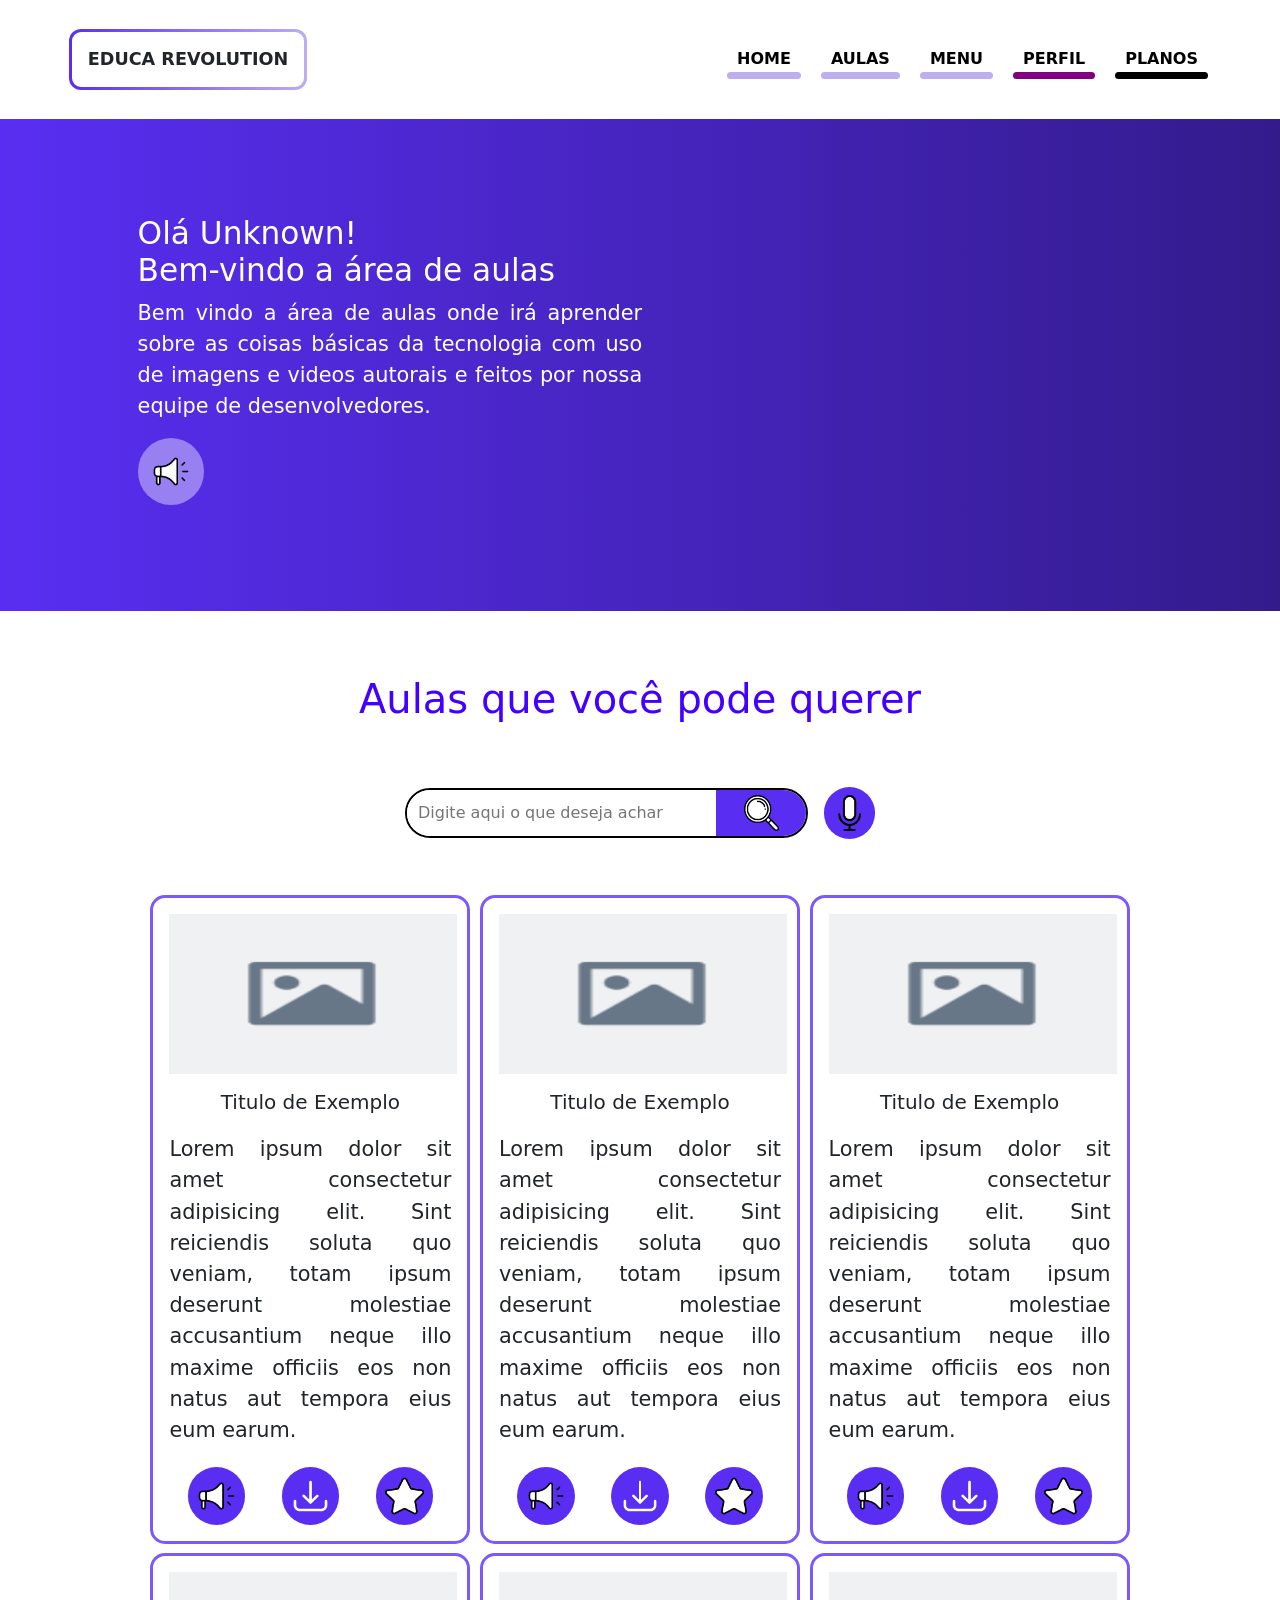
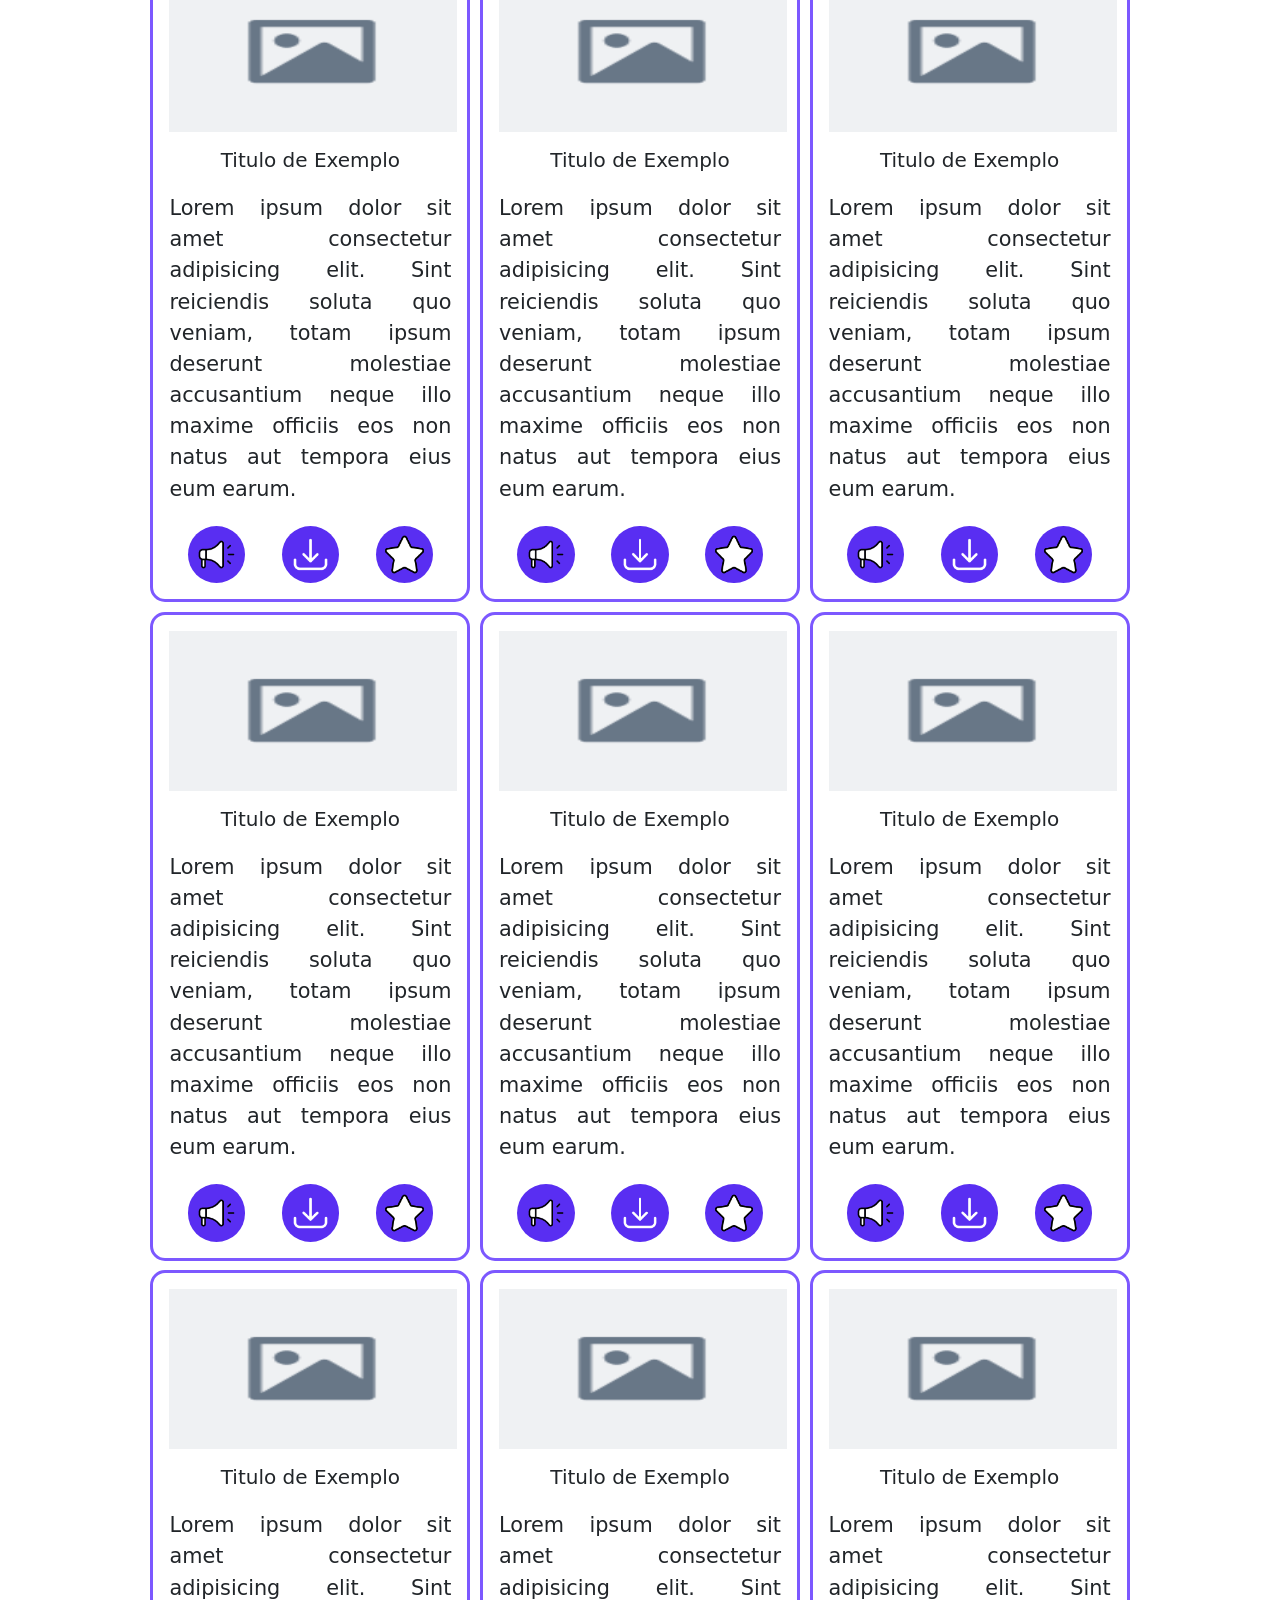
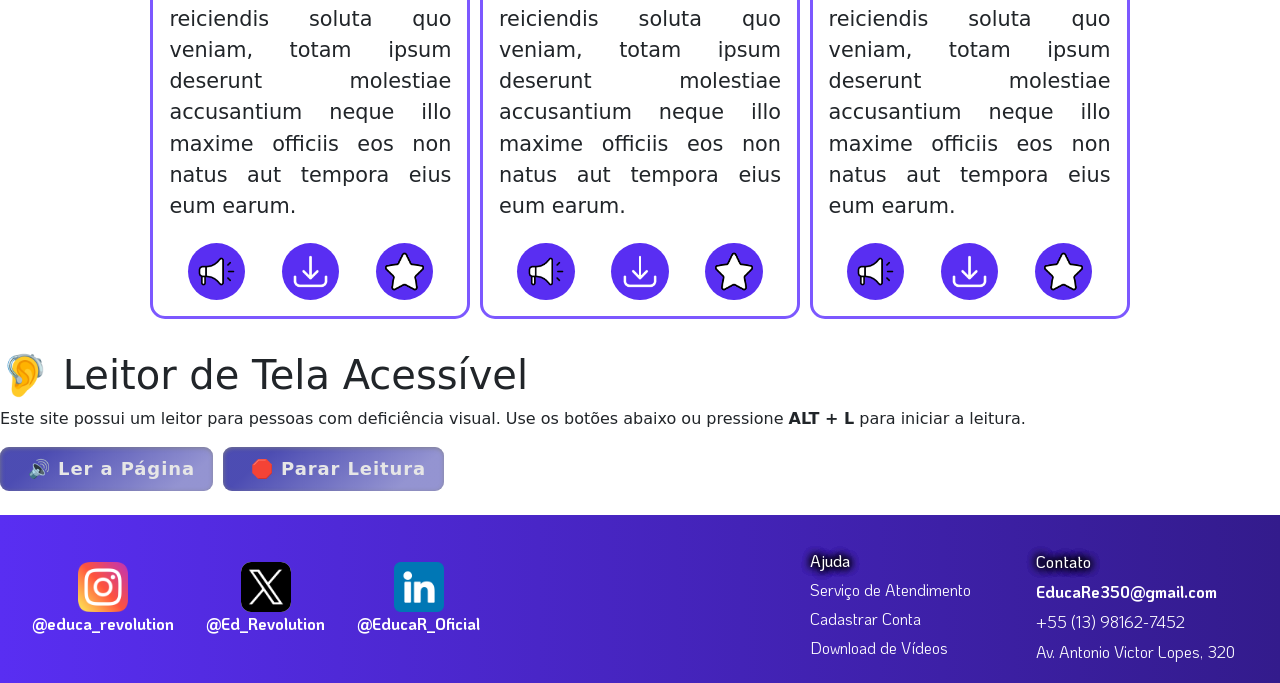
==== commit 194d9d3c: "bersão final tudo junta/dia da apresentação 8/4" ====
--- a/aulas.html
+++ b/aulas.html
@@ -303,6 +303,90 @@
 
     </main>
 
+    <!-- API PARA LER O SITE -->
+    <h1>🦻 Leitor de Tela Acessível</h1>
+    <p>Este site possui um leitor para pessoas com deficiência visual. Use os botões abaixo ou pressione <strong>ALT + L</strong> para iniciar a leitura.</p>
+    
+    <div style="display: flex; gap: 10px; align-items: center;">
+        <button class="buttonLP" onclick="lerPagina()">
+          <svg
+            viewBox="0 0 16 16"
+            class="bi bi-lightning-charge-fill"
+            fill="currentColor"
+            height="13"
+            width="1"
+            xmlns="http://www.w3.org/2000/svg"
+          >
+            </path></svg>
+          🔊 Ler a Página
+        </button>
+      
+        <button class="buttonLP" onclick="pararLeitura()">
+          <svg
+            viewBox="0 0 16 15"
+            class="bi bi-lightning-charge-fill"
+            fill="currentColor"
+            height="13"
+            width="1"
+            xmlns="http://www.w3.org/2000/svg"
+          >
+            </path></svg>
+          🛑 Parar Leitura
+        </button>
+    </div>
+      
+    
+    <br>
+    
+    <script>
+        let leituraAtiva = false;
+        let observer;
+    
+        function lerPagina() {
+            leituraAtiva = true;
+            let texto = document.body.innerText;
+            let fala = new SpeechSynthesisUtterance(texto);
+            fala.lang = "pt-BR";
+            fala.rate = 1;
+            fala.pitch = 1;
+    
+            speechSynthesis.speak(fala);
+        }
+    
+        function pararLeitura() {
+            leituraAtiva = false;
+            speechSynthesis.cancel();
+        }
+    
+            // Se a leitura estiver ativa, ler o novo conteúdo
+            if (leituraAtiva) {
+                let fala = new SpeechSynthesisUtterance(novoTexto.textContent);
+                fala.lang = "pt-BR";
+                speechSynthesis.speak(fala);
+            }
+    
+        // Observa mudanças no conteúdo da página e lê automaticamente
+        function iniciarObservador() {
+            observer = new MutationObserver(mutations => {
+                if (leituraAtiva) {
+                    mutations.forEach(mutation => {
+                        mutation.addedNodes.forEach(node => {
+                            if (node.nodeType === Node.TEXT_NODE || node.nodeType === Node.ELEMENT_NODE) {
+                                let fala = new SpeechSynthesisUtterance(node.textContent);
+                                fala.lang = "pt-BR";
+                                speechSynthesis.speak(fala);
+                            }
+                        });
+                    });
+                }
+            });
+    
+            observer.observe(document.body, { childList: true, subtree: true });
+        }
+    
+        // Iniciar observação automática de mudanças no conteúdo
+        iniciarObservador();
+    </script>
 
 
 
--- a/css/aulas.css
+++ b/css/aulas.css
@@ -314,7 +314,61 @@
     z-index: 2;
 }
 
-
+.buttonLP {
+    --bezier: cubic-bezier(0.22, 0.61, 0.36, 1);
+    --edge-light: hsla(0, 0%, 50%, 0.8);
+    --text-light: rgba(255, 255, 255, 0.4);
+    --back-color: 240, 40%;
+  
+    cursor: pointer;
+    padding: 0.7em 1em;
+    border-radius: 0.5em;
+    min-height: 2.4em;
+    min-width: 3em;
+    display: flex;
+    align-items: center;
+    gap: 0.5em;
+  
+    font-size: 18px;
+    letter-spacing: 0.05em;
+    line-height: 1;
+    font-weight: bold;
+  
+    background: linear-gradient(
+      140deg,
+      hsla(var(--back-color), 50%, 1) min(2em, 20%),
+      hsla(var(--back-color), 50%, 0.6) min(8em, 100%)
+    );
+    color: hsla(0, 0%, 90%);
+    border: 0;
+    box-shadow: inset 0.4px 1px 4px var(--edge-light);
+  
+    transition: all 0.1s var(--bezier);
+  }
+  
+  .buttonLP:hover {
+    --edge-light: hsla(0, 0%, 50%, 1);
+    text-shadow: 0px 0px 10px var(--text-light);
+    box-shadow: inset 0.4px 1px 4px var(--edge-light),
+      2px 4px 8px hsla(0, 0%, 0%, 0.295);
+    transform: scale(1.1);
+  }
+  
+  .button:active {
+    --text-light: rgba(255, 255, 255, 1);
+  
+    background: linear-gradient(
+      140deg,
+      hsla(var(--back-color), 50%, 1) min(2em, 20%),
+      hsla(var(--back-color), 50%, 0.6) min(8em, 100%)
+    );
+    box-shadow: inset 0.4px 1px 8px var(--edge-light),
+      0px 0px 8px hsla(var(--back-color), 50%, 0.6);
+    text-shadow: 0px 0px 20px var(--text-light);
+    color: hsla(0, 0%, 100%, 1);
+    letter-spacing: 0.1em;
+    transform: scale(1);
+  }
 
 
 /* footer */
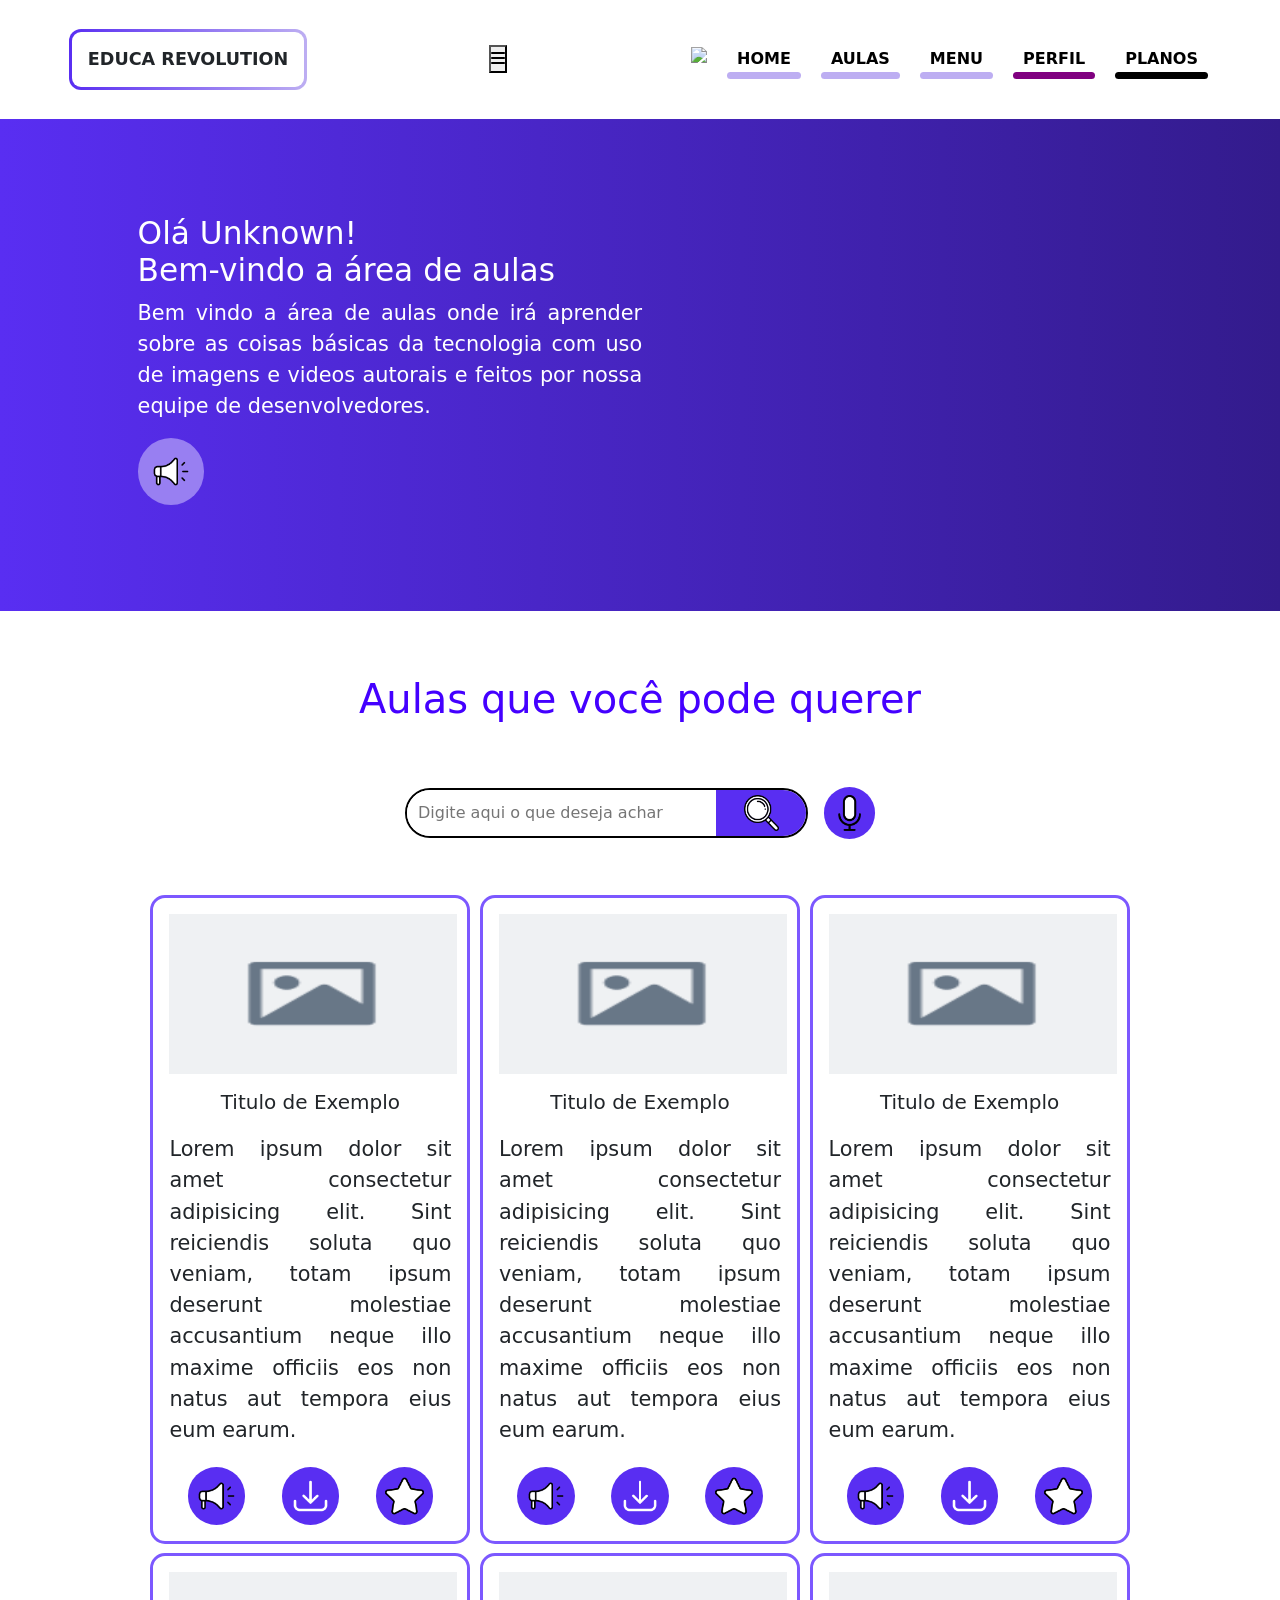
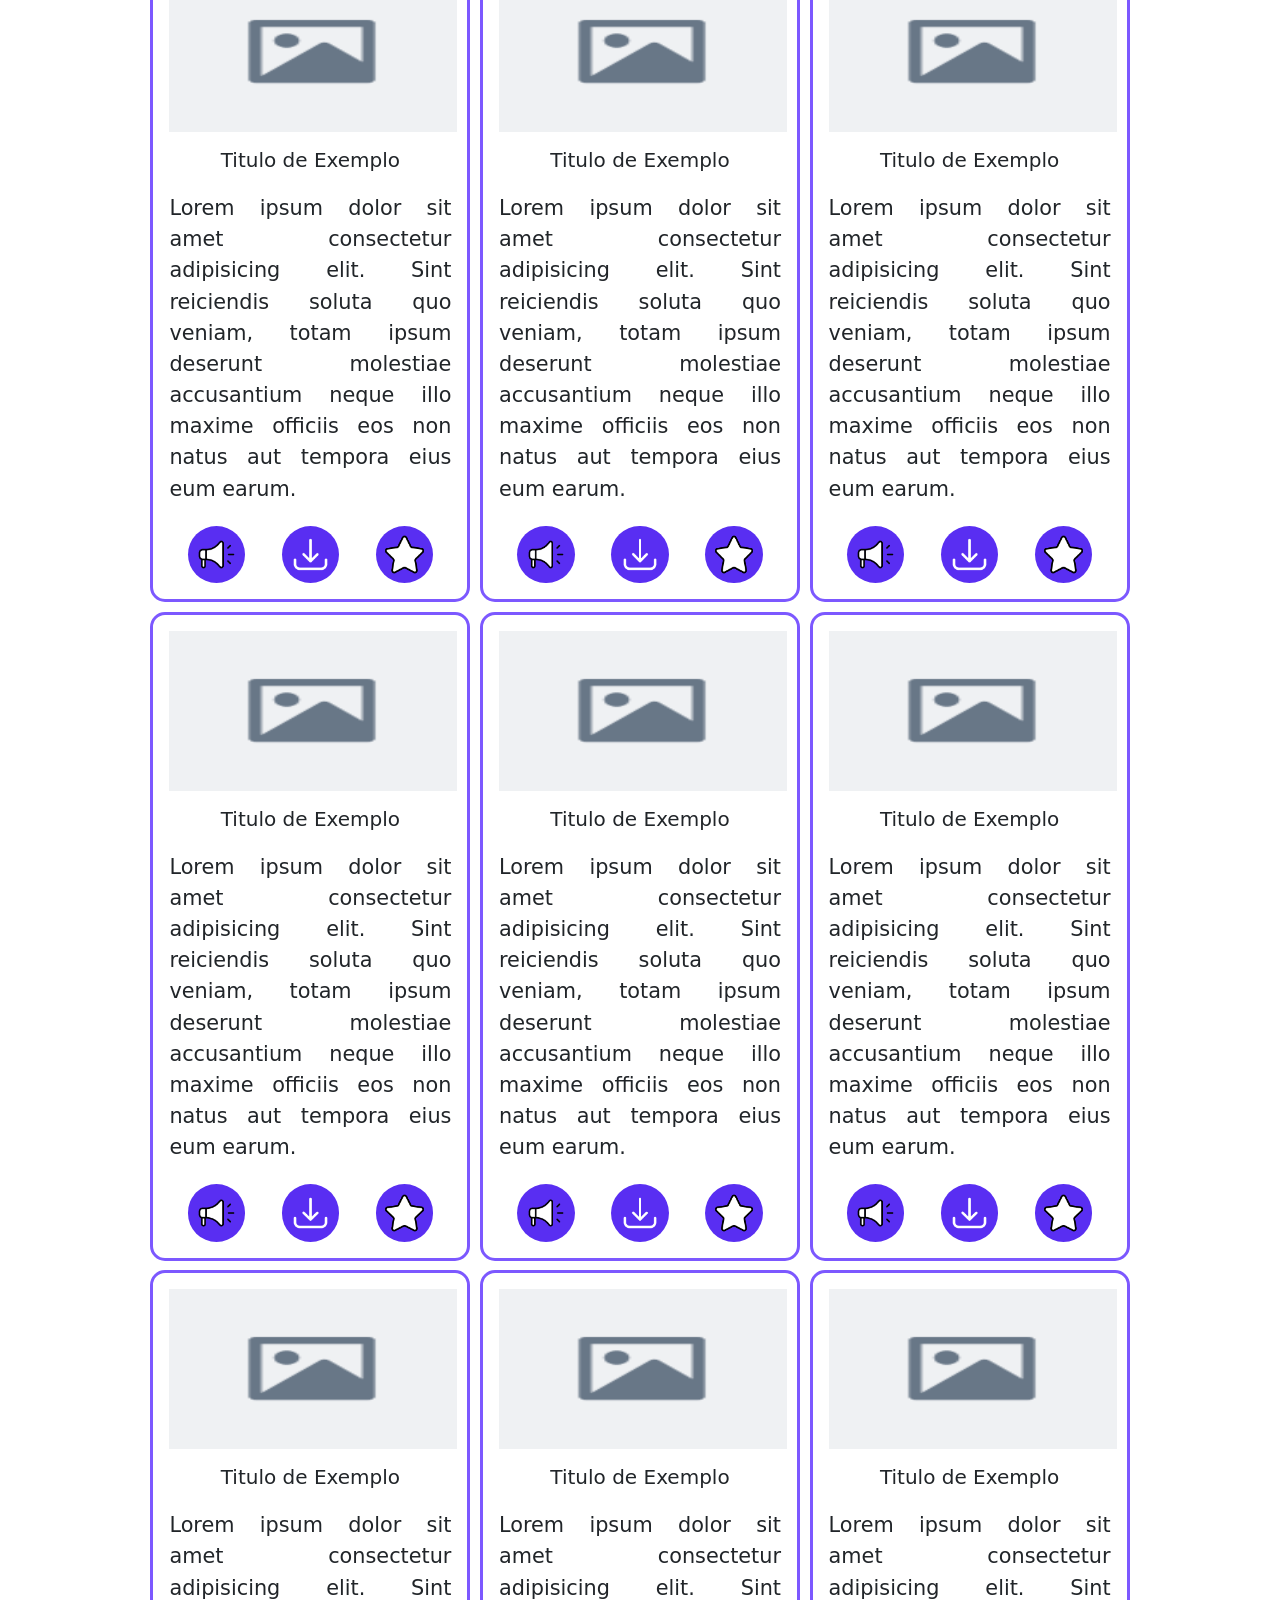
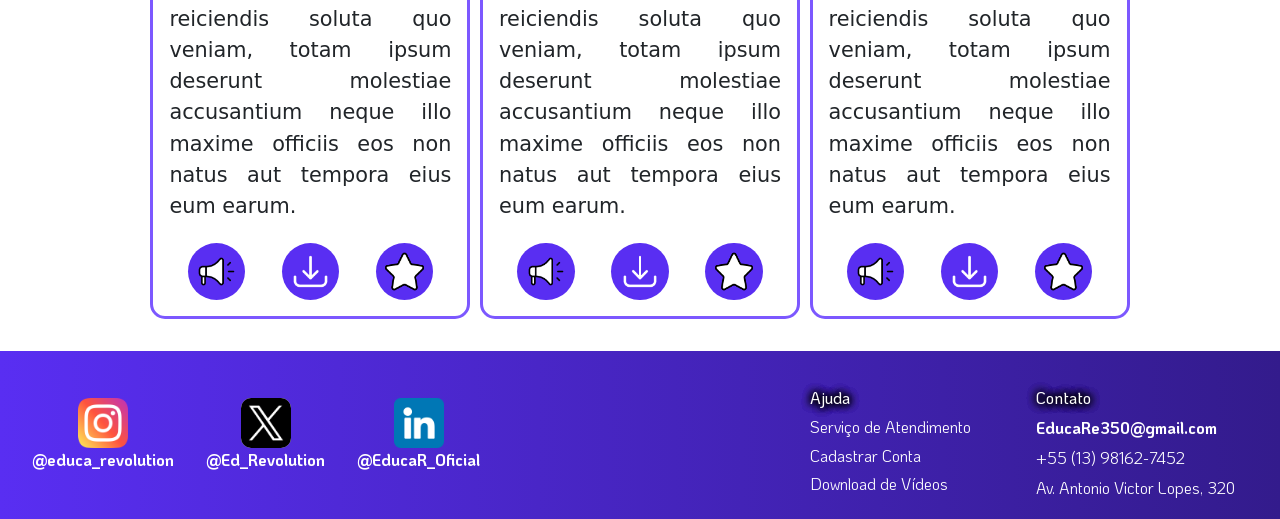
==== commit 616350fa: "Add files via upload" ====
--- a/aulas.html
+++ b/aulas.html
@@ -6,28 +6,46 @@
     <title>Aulas</title>
     <link rel="stylesheet" href="css/aulas.css">
     <link href="https://cdn.jsdelivr.net/npm/bootstrap@5.3.3/dist/css/bootstrap.min.css" rel="stylesheet" integrity="sha384-QWTKZyjpPEjISv5WaRU9OFeRpok6YctnYmDr5pNlyT2bRjXh0JMhjY6hW+ALEwIH" crossorigin="anonymous">
+    <link rel="stylesheet" href="https://cdnjs.cloudflare.com/ajax/libs/font-awesome/6.0.0-beta3/css/all.min.css">
 </head>
 <body>
 
-    <!-- barra de navegação do site -->
-    <nav class="navbar px-5 ">
-
-        <div class="logo">
-            EDUCA REVOLUTION
-        </div>
-
-        <ul class="nav-links mx-4">
-
-            <li><a href="home.html" class="nav-item">HOME</a></li>
-            <li><a href="aulas.html" class="nav-item">AULAS</a></li>
-            <li><a href="menu.html" class="nav-item">MENU</a></li>
-            <li><a href="perfil.html" class="nav-item special">PERFIL</a></li>
-            <li><a href="premium.html" class="nav-item premium">PLANOS</a></li>
-
-        </ul>
-
-    </nav>
-    <!-- fim -->
+   <!-- barra de navegação do site -->
+   <nav class="navbar px-5 ">
+
+    <div class="logo">
+        EDUCA REVOLUTION
+    </div>
+    
+    <button aria-controls="navigation" aria-expanded="false" class="mobile-toggle">
+
+        <i class="fa-solid fa-bars"></i>
+        
+        
+        <span class="sr-only">
+            Menu
+        </span>
+        
+    </button>
+    
+    
+    <ul aria-expanded="false" id="navigation" class="nav-links mx-4">
+        
+        <img aria-hidden="true" class="nav-logo" src="imagens/nav-logo.png">
+        
+        <li class="mobile-spacing"><a href="home.html" class="nav-item">HOME</a></li>
+        <li class="mobile-spacing"><a href="aulas.html" class="nav-item">AULAS</a></li>
+        <li class="mobile-spacing"><a href="menu.html" class="nav-item">MENU</a></li>
+        <li class="mobile-spacing"><a href="perfil.html" class="nav-item special">PERFIL</a></li>
+        <li class="mobile-spacing"><a href="premium.html" class="nav-item premium">PLANOS</a></li>
+        
+    </ul>
+    
+    
+</nav>
+
+<!--esta div é o fundo preto que aparece quando abre-se o menu do MOBILE. -->
+<div class="nav-overlay"></div>
 
 
     <main>
@@ -303,90 +321,6 @@
 
     </main>
 
-    <!-- API PARA LER O SITE -->
-    <h1>🦻 Leitor de Tela Acessível</h1>
-    <p>Este site possui um leitor para pessoas com deficiência visual. Use os botões abaixo ou pressione <strong>ALT + L</strong> para iniciar a leitura.</p>
-    
-    <div style="display: flex; gap: 10px; align-items: center;">
-        <button class="buttonLP" onclick="lerPagina()">
-          <svg
-            viewBox="0 0 16 16"
-            class="bi bi-lightning-charge-fill"
-            fill="currentColor"
-            height="13"
-            width="1"
-            xmlns="http://www.w3.org/2000/svg"
-          >
-            </path></svg>
-          🔊 Ler a Página
-        </button>
-      
-        <button class="buttonLP" onclick="pararLeitura()">
-          <svg
-            viewBox="0 0 16 15"
-            class="bi bi-lightning-charge-fill"
-            fill="currentColor"
-            height="13"
-            width="1"
-            xmlns="http://www.w3.org/2000/svg"
-          >
-            </path></svg>
-          🛑 Parar Leitura
-        </button>
-    </div>
-      
-    
-    <br>
-    
-    <script>
-        let leituraAtiva = false;
-        let observer;
-    
-        function lerPagina() {
-            leituraAtiva = true;
-            let texto = document.body.innerText;
-            let fala = new SpeechSynthesisUtterance(texto);
-            fala.lang = "pt-BR";
-            fala.rate = 1;
-            fala.pitch = 1;
-    
-            speechSynthesis.speak(fala);
-        }
-    
-        function pararLeitura() {
-            leituraAtiva = false;
-            speechSynthesis.cancel();
-        }
-    
-            // Se a leitura estiver ativa, ler o novo conteúdo
-            if (leituraAtiva) {
-                let fala = new SpeechSynthesisUtterance(novoTexto.textContent);
-                fala.lang = "pt-BR";
-                speechSynthesis.speak(fala);
-            }
-    
-        // Observa mudanças no conteúdo da página e lê automaticamente
-        function iniciarObservador() {
-            observer = new MutationObserver(mutations => {
-                if (leituraAtiva) {
-                    mutations.forEach(mutation => {
-                        mutation.addedNodes.forEach(node => {
-                            if (node.nodeType === Node.TEXT_NODE || node.nodeType === Node.ELEMENT_NODE) {
-                                let fala = new SpeechSynthesisUtterance(node.textContent);
-                                fala.lang = "pt-BR";
-                                speechSynthesis.speak(fala);
-                            }
-                        });
-                    });
-                }
-            });
-    
-            observer.observe(document.body, { childList: true, subtree: true });
-        }
-    
-        // Iniciar observação automática de mudanças no conteúdo
-        iniciarObservador();
-    </script>
 
 
 
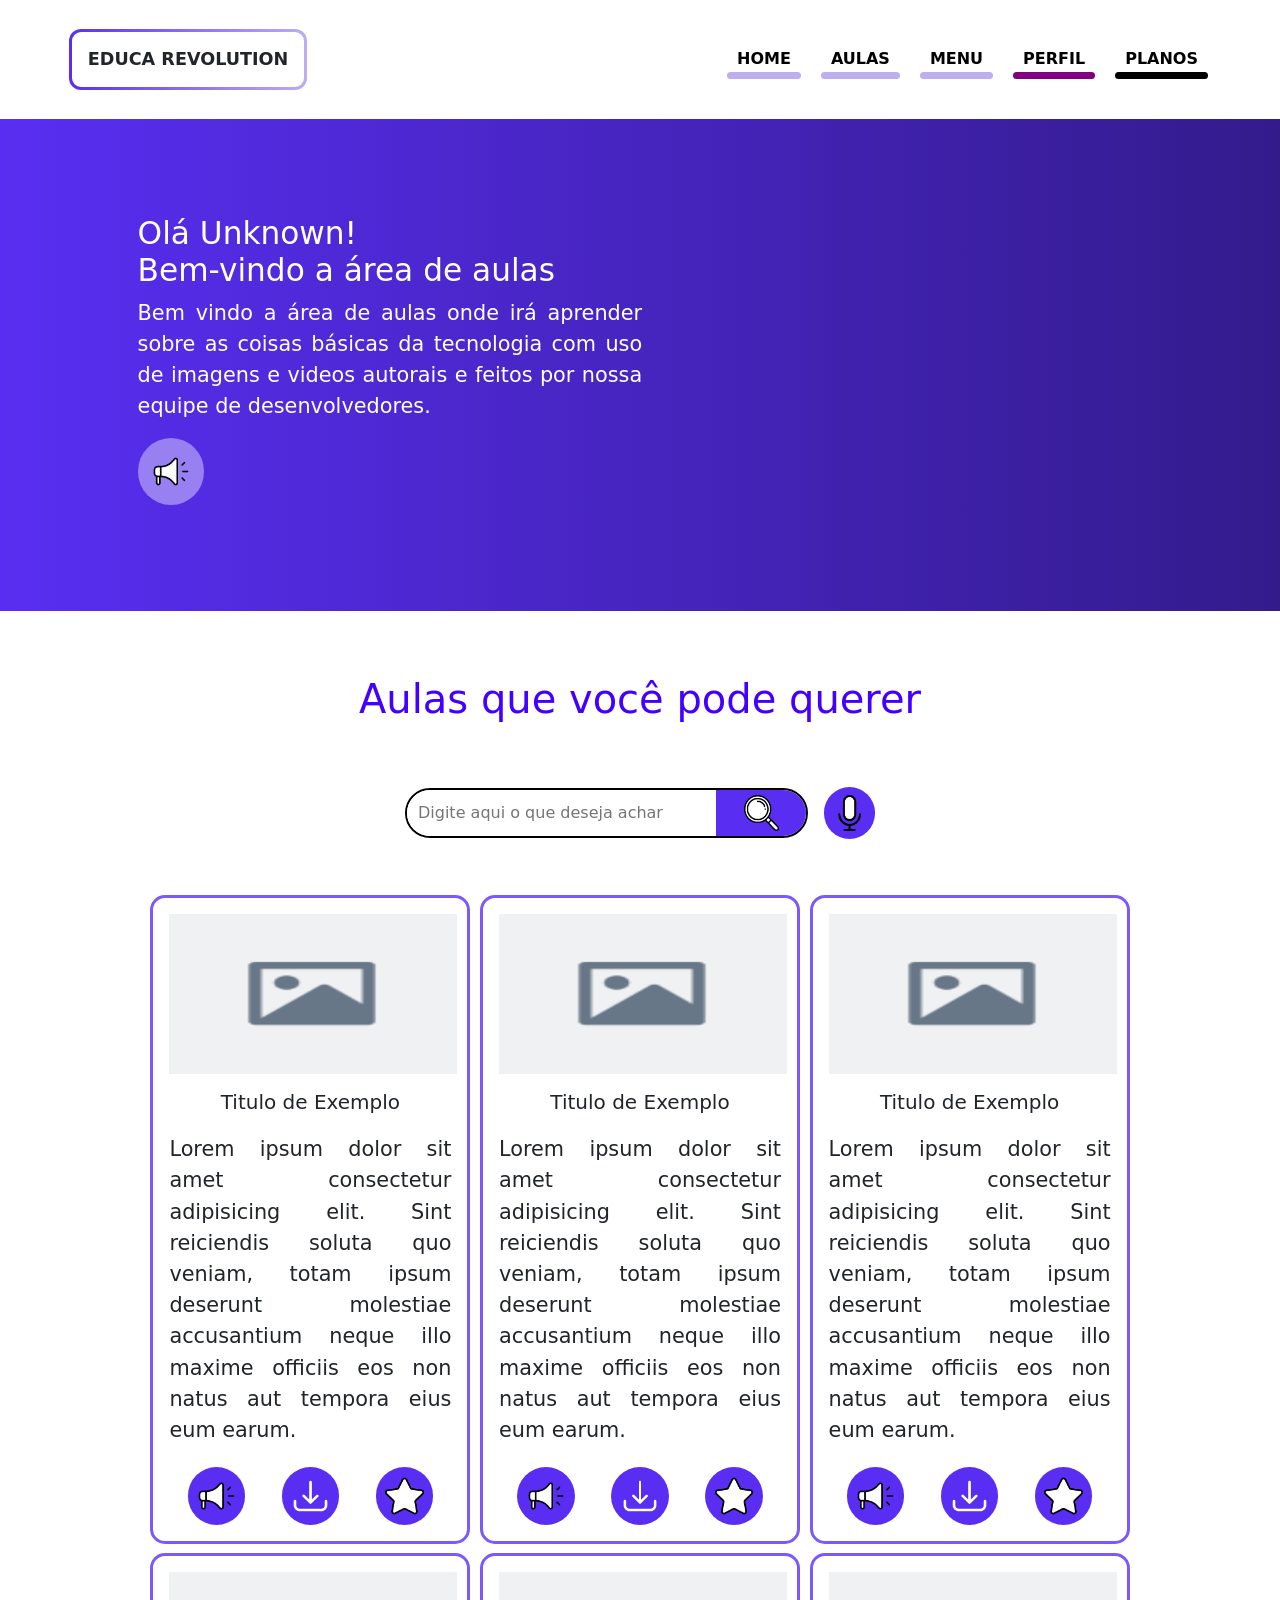
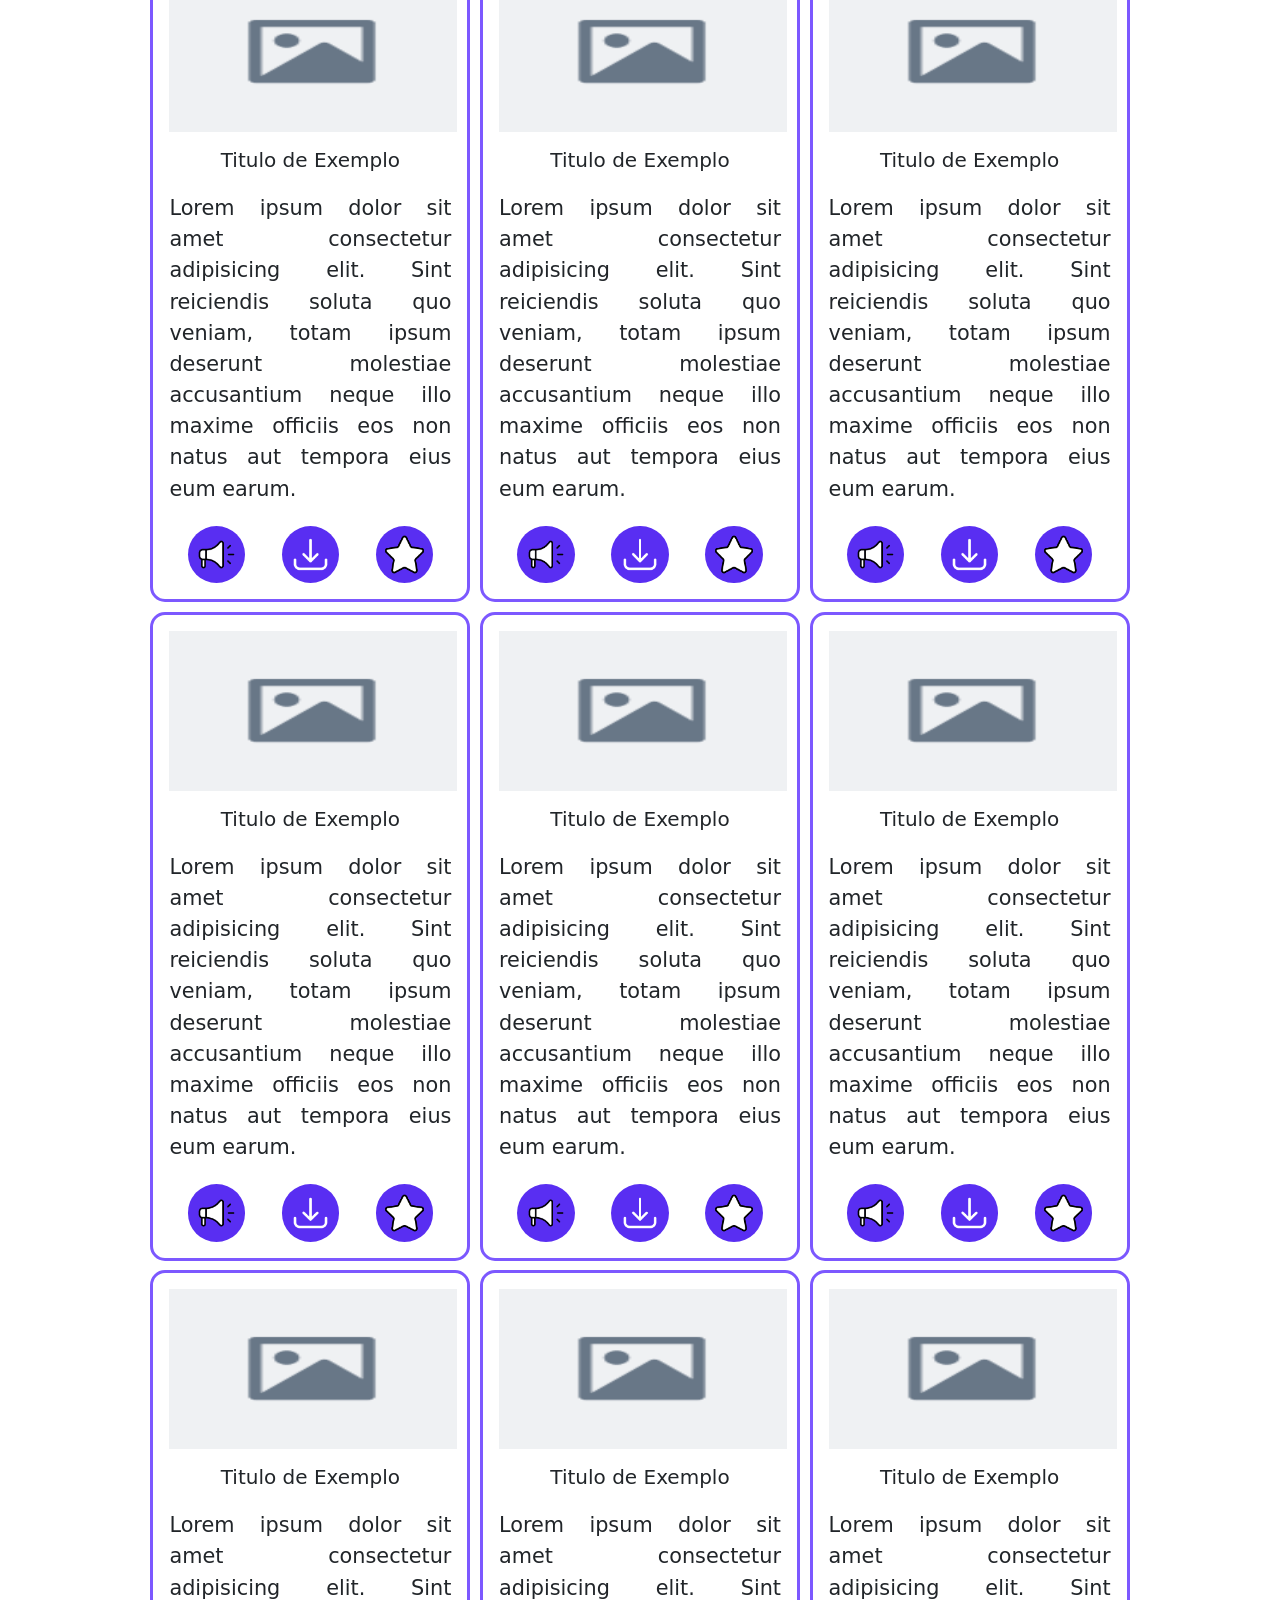
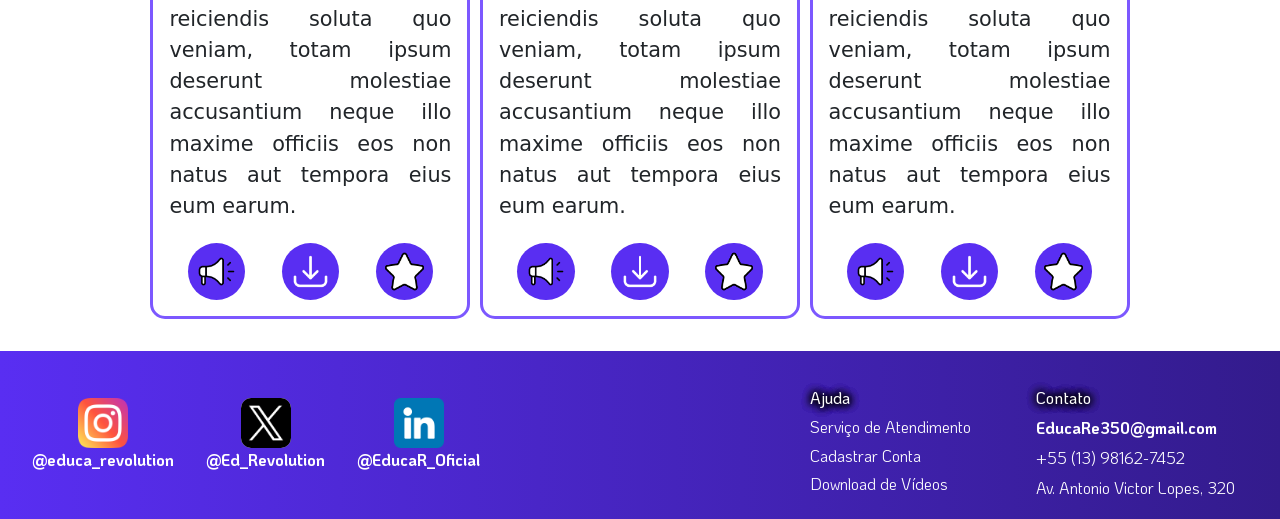
==== commit f3bda728: "Add files via upload" ====
--- a/aulas.html
+++ b/aulas.html
@@ -64,7 +64,6 @@
         <div class="search-container">
             
         <div class="main__search">
-
             <input type="text" class="search__input" placeholder="Digite aqui o que deseja achar">
             <button class="btn__input-search"><img class="input__image" src="imagens/lupa-icone.png"></button>    
         </div>
--- a/css/aulas.css
+++ b/css/aulas.css
@@ -59,6 +59,11 @@
     color: white;
     background: linear-gradient(#592EF2, #9D85F2) padding-box
   }
+
+  .mobile-toggle,
+  .nav-logo{
+    display: none;
+  }
   
   /*Animação/estrutura dos traços em baixo das opções*/
   .nav-links {
@@ -314,61 +319,7 @@
     z-index: 2;
 }
 
-.buttonLP {
-    --bezier: cubic-bezier(0.22, 0.61, 0.36, 1);
-    --edge-light: hsla(0, 0%, 50%, 0.8);
-    --text-light: rgba(255, 255, 255, 0.4);
-    --back-color: 240, 40%;
-  
-    cursor: pointer;
-    padding: 0.7em 1em;
-    border-radius: 0.5em;
-    min-height: 2.4em;
-    min-width: 3em;
-    display: flex;
-    align-items: center;
-    gap: 0.5em;
-  
-    font-size: 18px;
-    letter-spacing: 0.05em;
-    line-height: 1;
-    font-weight: bold;
-  
-    background: linear-gradient(
-      140deg,
-      hsla(var(--back-color), 50%, 1) min(2em, 20%),
-      hsla(var(--back-color), 50%, 0.6) min(8em, 100%)
-    );
-    color: hsla(0, 0%, 90%);
-    border: 0;
-    box-shadow: inset 0.4px 1px 4px var(--edge-light);
-  
-    transition: all 0.1s var(--bezier);
-  }
-  
-  .buttonLP:hover {
-    --edge-light: hsla(0, 0%, 50%, 1);
-    text-shadow: 0px 0px 10px var(--text-light);
-    box-shadow: inset 0.4px 1px 4px var(--edge-light),
-      2px 4px 8px hsla(0, 0%, 0%, 0.295);
-    transform: scale(1.1);
-  }
-  
-  .button:active {
-    --text-light: rgba(255, 255, 255, 1);
-  
-    background: linear-gradient(
-      140deg,
-      hsla(var(--back-color), 50%, 1) min(2em, 20%),
-      hsla(var(--back-color), 50%, 0.6) min(8em, 100%)
-    );
-    box-shadow: inset 0.4px 1px 8px var(--edge-light),
-      0px 0px 8px hsla(var(--back-color), 50%, 0.6);
-    text-shadow: 0px 0px 20px var(--text-light);
-    color: hsla(0, 0%, 100%, 1);
-    letter-spacing: 0.1em;
-    transform: scale(1);
-  }
+
 
 
 /* footer */
@@ -473,11 +424,134 @@
     }
 }
 
-@media screen and (max-width: 1040px){
-    html{
-        font-size:14px;
-    }
-
+@media screen and (max-width: 1000px){
+
+    /*Estrutrura/cor da logo*/
+    .logo {
+      font-weight: bold;
+      padding: 0.9rem 1rem;
+      margin: 1.3rem;
+      font-size: 1.1rem;
+      border: 3px solid transparent;
+      border-radius: 12px;
+      background: linear-gradient(white, white) padding-box, linear-gradient(to right, #592EF2, #BDAEF2) border-box;
+      position: relative;
+      overflow: hidden;
+      transition: color 0.3s;
+    }
+    
+    /*animação da logo*/
+    .logo::before {
+      content: '';
+      position: absolute;
+      top: 0;
+      left: 0;
+      width: 100%;
+      height: 100%;
+      background-color: purple;
+      z-index: -1;
+      transition: transform 0.3s ease-in-out;
+      transform-origin: left;
+    }
+    
+    /*sensor de houver*/
+    .logo:hover {
+      color: white;
+      background: linear-gradient(#592EF2, #9D85F2) padding-box
+    }
+    
+    .mobile-toggle{
+      display: block;
+      position: absolute;
+      top: 1.5rem;
+      right: 4rem;
+      font-size: 4rem;
+      
+    
+      aspect-ratio: 1;
+      background: transparent;
+      color: black;
+    
+      border:0;
+      z-index: 9999;
+    }
+    
+    .nav-logo{
+      display: block;
+      width: 15rem;
+      margin-top: 8rem;
+      margin-bottom: 2rem;
+    }
+    
+    .nav-links {
+      display: flex;
+      flex-direction: column;
+      align-items: center;
+      text-align: center;
+    
+      inset: 0 -5% 0 40%;
+      position: fixed;
+      height: 100%;
+      list-style: none;
+      background: hsla(253, 100%, 50%, 0.95);
+    
+      transition: transform 0.2s ease-in ;
+      z-index: 1000;
+    }
+    
+    @supports(backdrop-filter: blur(1rem)){
+      .nav-links{
+        background: hsl(253 88% 56% / 0.9);
+        backdrop-filter: blur(1rem);
+      }
+    }
+    
+    .nav-item {
+      text-decoration: none;
+      color: white;
+      font-weight: bold;
+      font-size: 1.5rem;
+    }
+    
+    .mobile-spacing{
+      border-bottom: 3px white solid;
+      width: 10rem;
+      margin: 0.3rem 0;
+      text-align: center;
+    }
+    
+    .nav-item::after {
+      display: none;
+    }
+    
+    .nav-item:active {
+      color: white;
+    }
+    
+    .nav-overlay {
+      position: fixed;
+      top: 0;
+      left: 0;
+      width: 100%;
+      height: 100%;
+      background-color: rgba(0, 0, 0, 0.5);
+      z-index: 999; /* Abaixo do menu mas acima do conteúdo */
+      opacity: 0;
+      visibility: hidden;
+      transition: opacity 0.3s ease, visibility 0.3s ease;
+    }
+    
+    .nav-overlay.active {
+      opacity: 1;
+      visibility: visible;
+    }
+    
+    /* Ajuste para garantir que o menu fique acima do overlay */
+    .nav-links {
+      z-index: 1000;
+    }
+    
+    
     address{
         display:flex;
         align-items: center;
@@ -485,7 +559,9 @@
         flex-direction: column;
         padding: 1rem;
     }
-}
+
+    }
+    
 
 @media screen and (max-width: 950px){
     html{
